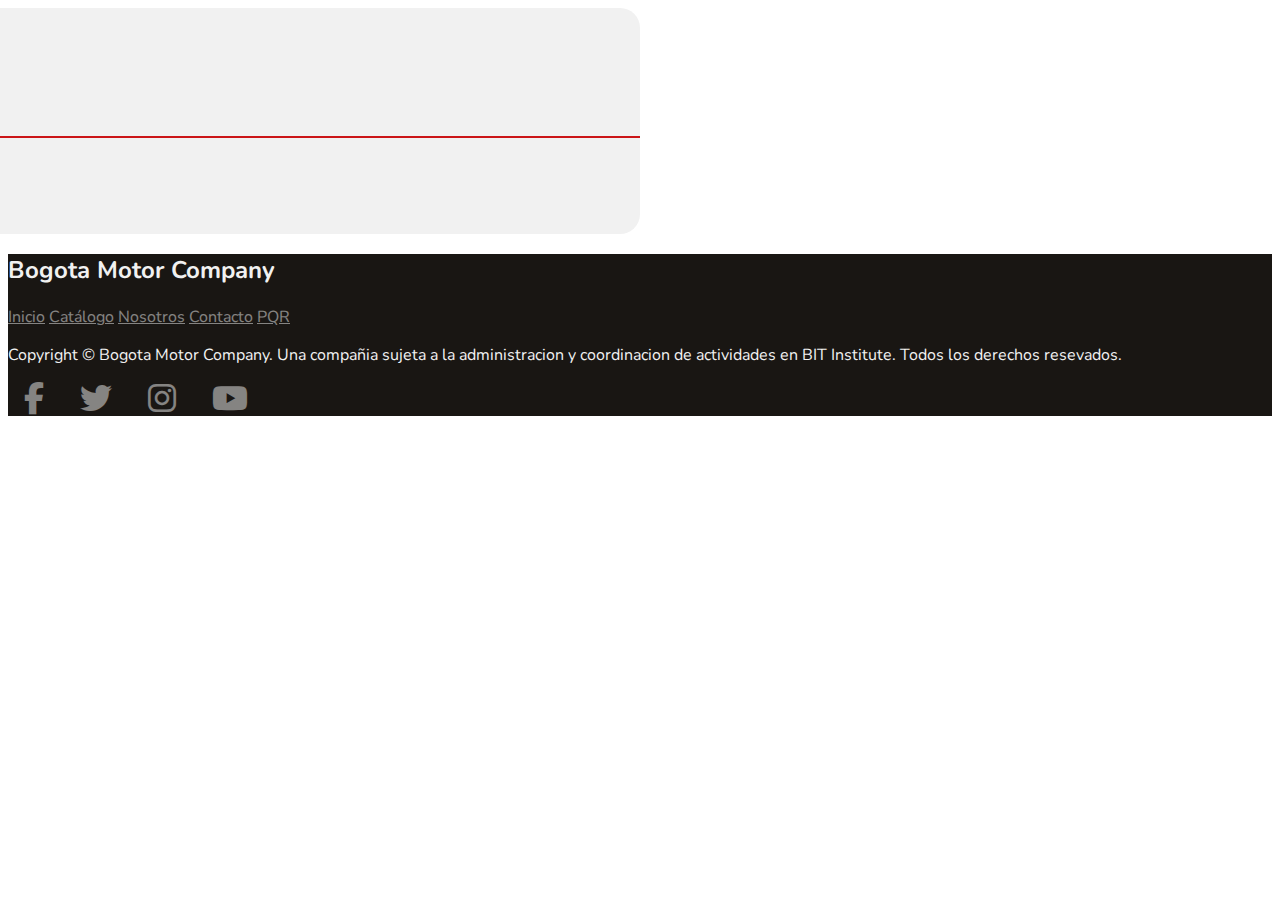
==== index.html @ abdeb1c0 "Navbar y footer creado. Se agregaron los archivos HTML de cada seccion" ====
<!DOCTYPE html>
<html lang="es">

<head>
    <meta charset="UTF-8">
    <meta http-equiv="X-UA-Compatible" content="IE=edge">
    <meta name="viewport" content="width=device-width, initial-scale=1.0">
    <link href="https://cdn.jsdelivr.net/npm/bootstrap@5.1.3/dist/css/bootstrap.min.css" rel="stylesheet"
        integrity="sha384-1BmE4kWBq78iYhFldvKuhfTAU6auU8tT94WrHftjDbrCEXSU1oBoqyl2QvZ6jIW3" crossorigin="anonymous">
    <link rel="stylesheet" href="https://cdnjs.cloudflare.com/ajax/libs/font-awesome/6.1.1/css/all.min.css">
    <link rel="stylesheet" href="./styles/styles.css">
    <title>Bogotá Motor Company</title>
</head>

<body class="position-relative">

    <div class="container mt-5 position-absolute navbar-position">
        <nav class="navbar navbar-expand-lg navbar-light navbar-custom">
            <div class="container-fluid">
                <a class=" navbar-brand" href="index.html">
                    <img class="logo" src="./img/logo.png" alt="Logotipo">
                </a>
                <button class="navbar-toggler toggler" type="button" data-bs-toggle="collapse"
                    data-bs-target="#navbarNavAltMarkup" aria-controls="navbarNavAltMarkup" aria-expanded="false"
                    aria-label="Toggle navigation">
                    <span class="navbar-toggler-icon"></span>
                </button>
                <div class="collapse navbar-collapse" id="navbarNavAltMarkup">
                    <div class="navbar-nav ms-auto">
                        <a class="nav-link text-muted ms-auto link-custom link-active" aria-current="page"
                            href="index.html">Inicio</a>
                        <a class="nav-link text-muted ms-auto link-custom" href="./html/catalogo.html">Catálogo</a>
                        <a class="nav-link text-muted ms-auto link-custom" href="./html/nosotros.html">Nosotros</a>
                        <a class="nav-link text-muted ms-auto link-custom" href="./html/contacto.html">Contacto</a>
                        <a class="nav-link text-muted ms-auto link-custom" href="./html/pqr.html">PQR</a>
                    </div>
                </div>
            </div>
        </nav>
    </div>


    <!-- Mi codigo inicia aca -->



    <!-- Mi codigo finaliza aca -->


    <footer class="footer">
        <div class="container">
            <h2 class="display-6 text-center py-5 opacity-50">Bogota Motor Company</h2>
            <div class="links d-flex justify-content-evenly py-5">
                <a class="footer-links text-decoration-none footer-links" href="./index.html">Inicio</a>
                <a class="footer-links text-decoration-none footer-links" href="./html/catalogo.html">Catálogo</a>
                <a class="footer-links text-decoration-none footer-links" href="./html/nosotros.html">Nosotros</a>
                <a class="footer-links text-decoration-none footer-links" href="./html/contacto.html">Contacto</a>
                <a class="footer-links text-decoration-none footer-links" href="./html/pqr.html">PQR</a>
            </div>
            <p class="text-center py-5 opacity-50">Copyright &copy Bogota Motor Company. Una compañia sujeta a la
                administracion y
                coordinacion de actividades en BIT Institute. Todos los derechos resevados.
            </p>
        </div>
        <div class="py-5 d-flex justify-content-center ">
            <i class="fa-brands fa-facebook-f"></i>
            <i class="fa-brands fa-twitter"></i>
            <i class="fa-brands fa-instagram"></i>
            <i class="fa-brands fa-youtube"></i>
        </div>
    </footer>


    <script src="https://cdn.jsdelivr.net/npm/bootstrap@5.1.3/dist/js/bootstrap.bundle.min.js"
        integrity="sha384-ka7Sk0Gln4gmtz2MlQnikT1wXgYsOg+OMhuP+IlRH9sENBO0LRn5q+8nbTov4+1p" crossorigin="anonymous">
    </script>
    <script src="./app/app.js"></script>
</body>

</html>
---- styles/styles.css ----
@import url('https://fonts.googleapis.com/css2?family=Nunito:wght@200;300;400;500;600;700;800;900&display=swap');

:root {
    --greyColor: #f1f1f1;
    --redColor: #cb1517;
    --blackColor: #191613;
    --whiteColor: #fff;
}

* {
    font-family: 'Nunito', sans-serif;
}

.logo {
    width: 100px;
}

.toggler {
    border: none;
}

.navbar-position {
    left: 50%;
    transform: translate(-50%);
}

.navbar-custom {
    background-color: var(--greyColor);
    border-radius: 20px;
}

.link-custom {
    color: var(--blackColor) !important;
}

.link-custom::after {
    content: "";
    width: 0%;
    height: 2px;
    display: block;
    margin: auto;
    background-color: var(--redColor);
    transition: 0.5s;
}

.link-custom:hover::after {
    width: 100%;
}

.link-active::after {
    content: "";
    width: 100%;
    height: 2px;
    display: block;
    margin: auto;
    background-color: var(--redColor);
    transition: 0.5s;
}

.body {
    background-image: url("/img/hero-image-large.jpg");
    background-repeat: no-repeat;
    background-position: center;
    background-size: cover;
}

.footer {
    background-color: var(--blackColor);
    color: var(--greyColor);
}

.footer-links {
    color: var(--greyColor);
    opacity: 0.5;
    transition: opacity 0.5s;
}

.footer-links:hover {
    color: var(--greyColor);
    opacity: 1 !important;
}

.fa-brands {
    font-size: 2rem;
    opacity: 0.5;
    margin: 0 1rem;
    transition: opacity 0.5s;
}

.fa-brands:hover {
    opacity: 1;
}

/* Aca finaliza el CSS del nabvar y del footer */
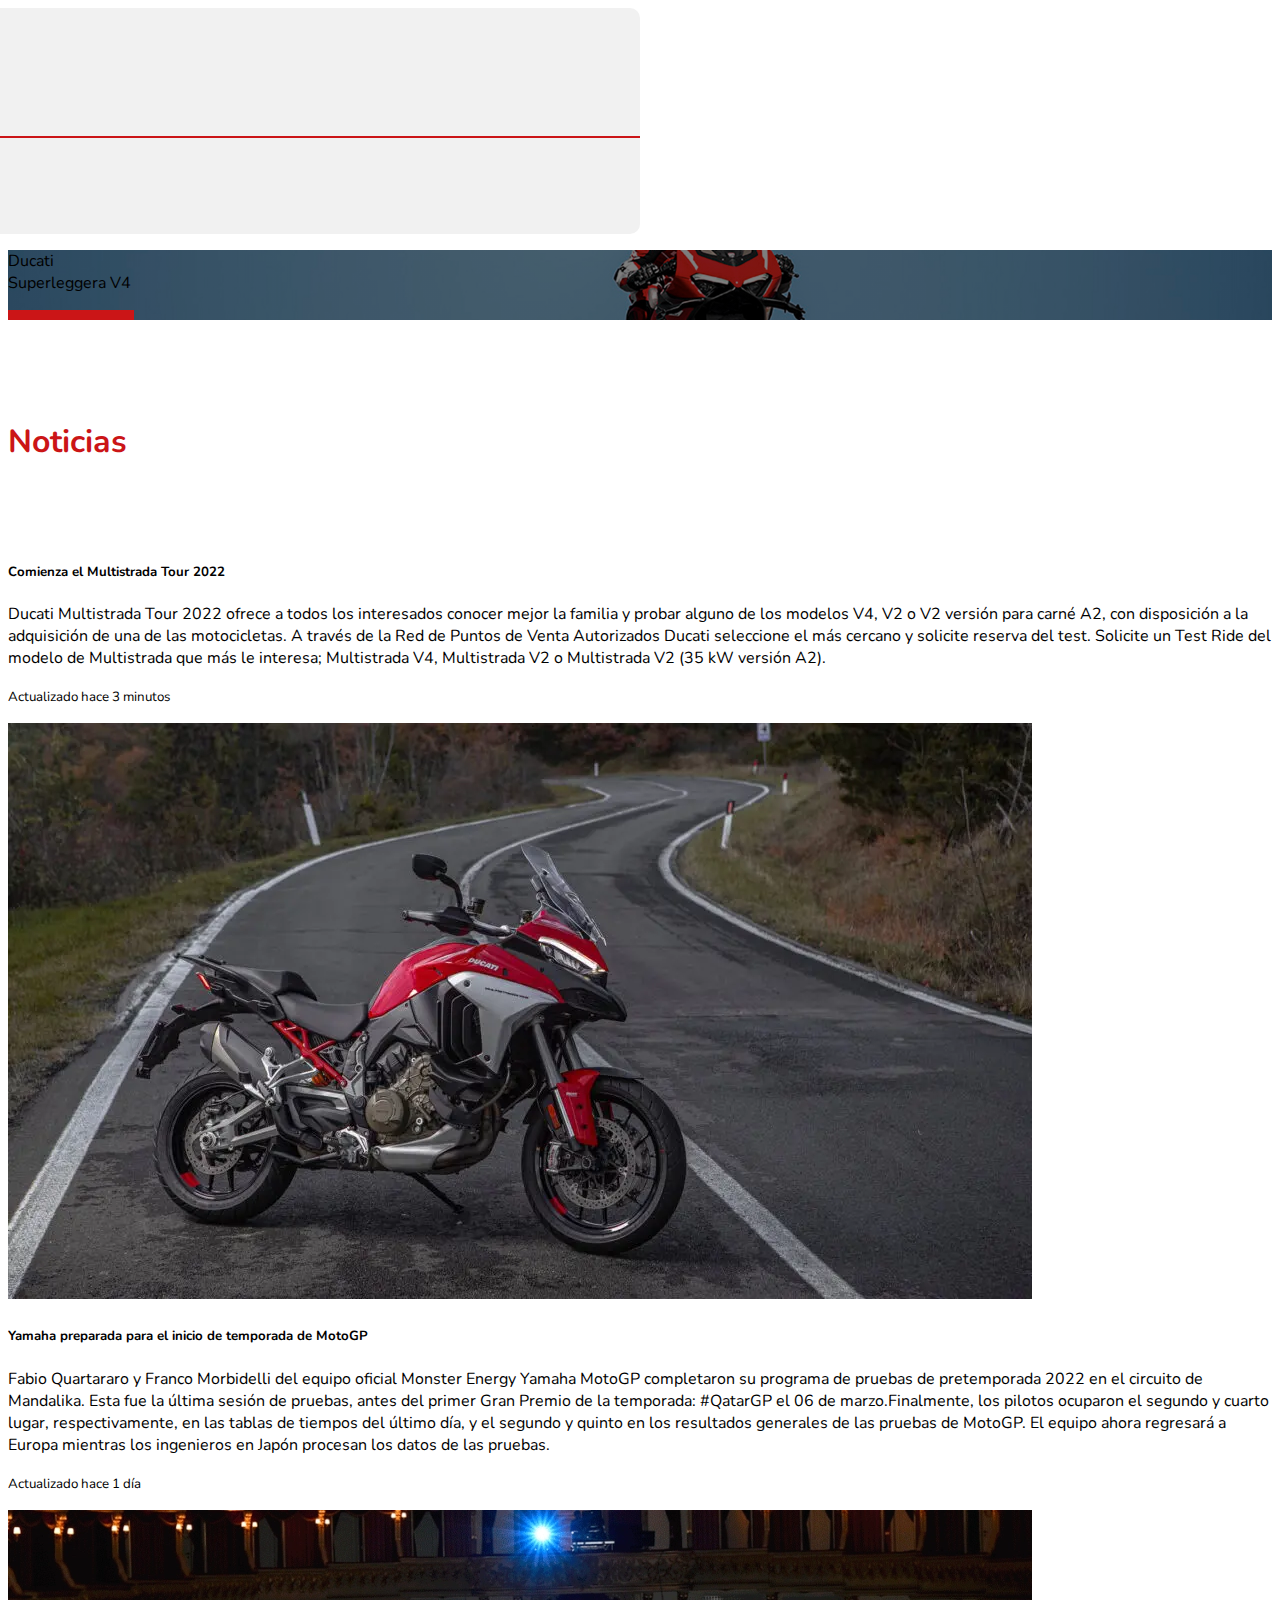
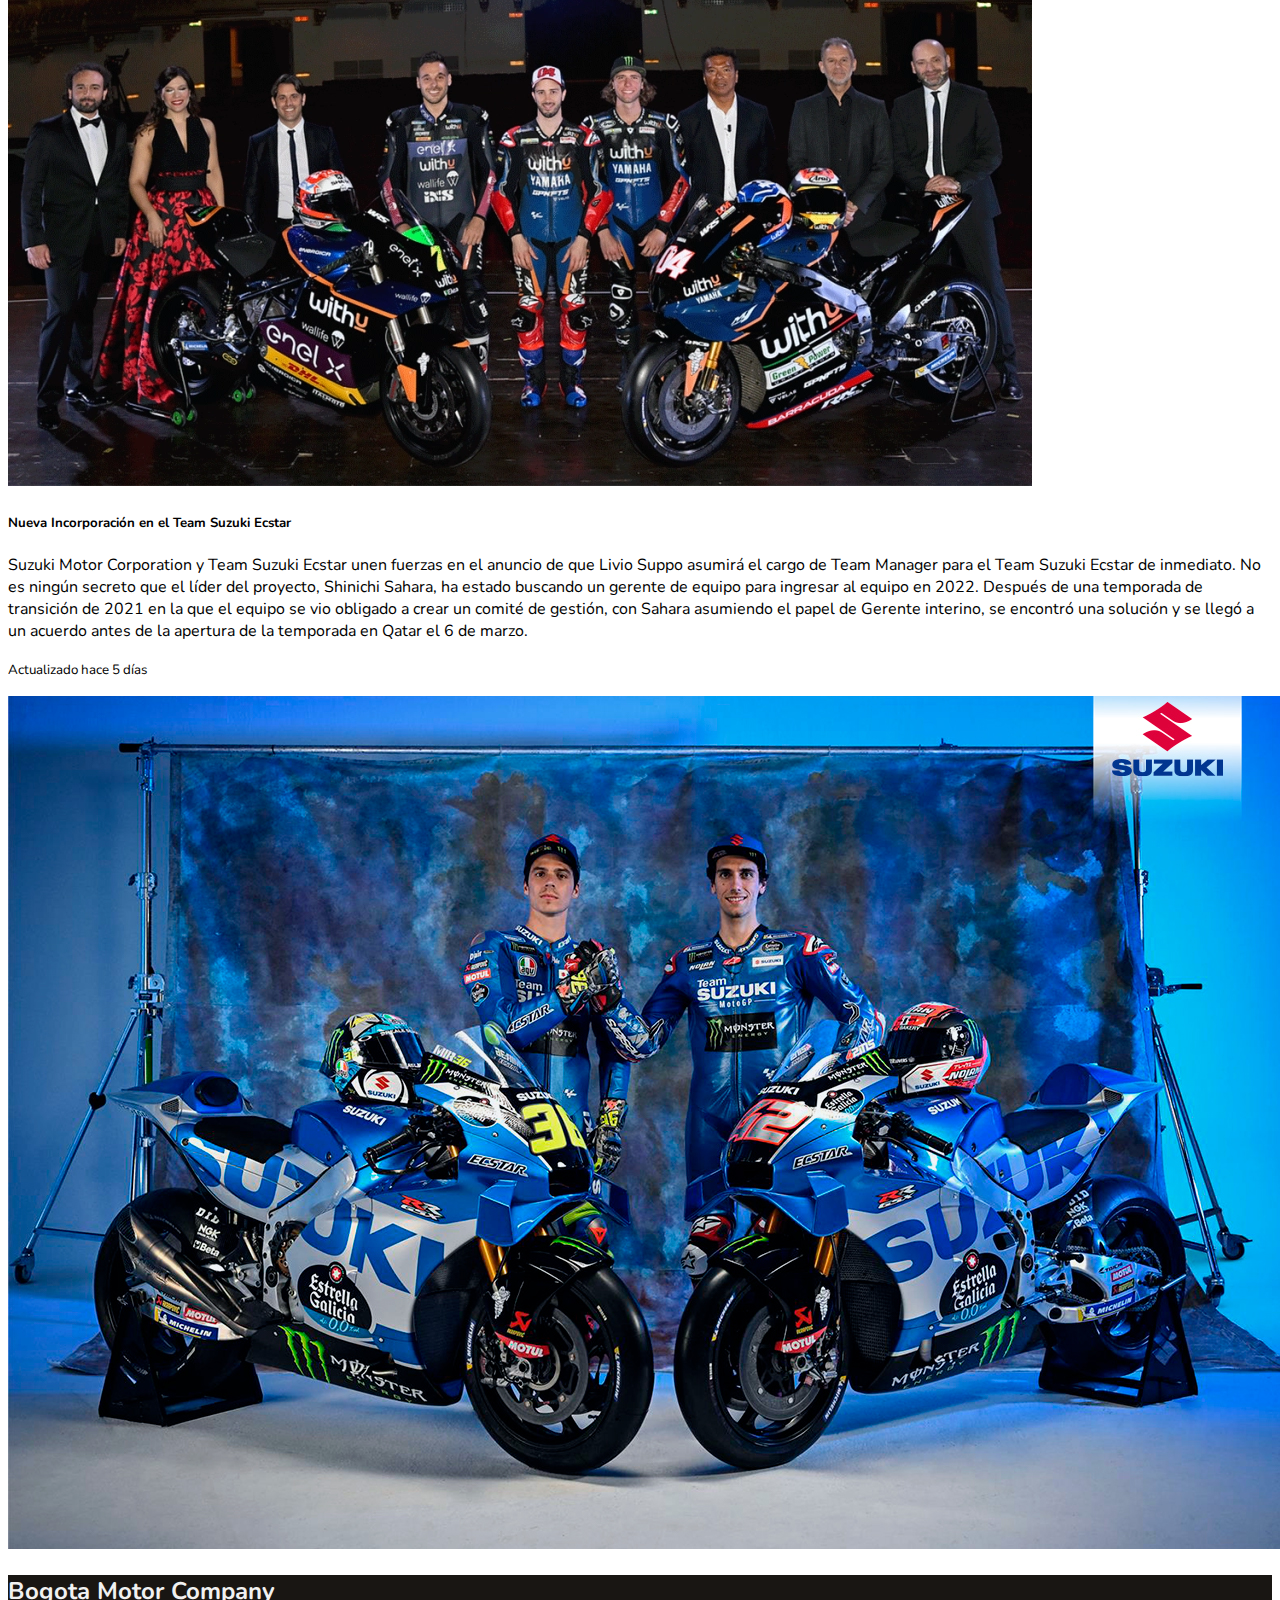
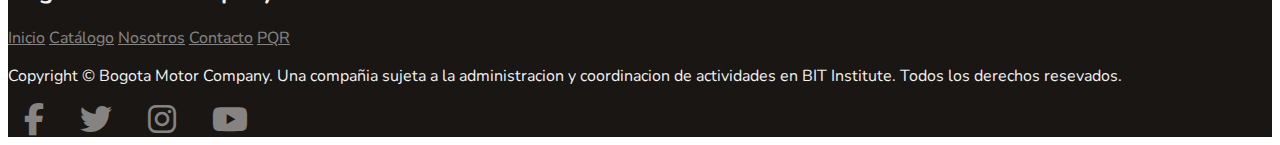
==== commit ae4319ed: "Creando la la pagina de inicio" ====
--- a/index.html
+++ b/index.html
@@ -9,12 +9,12 @@
         integrity="sha384-1BmE4kWBq78iYhFldvKuhfTAU6auU8tT94WrHftjDbrCEXSU1oBoqyl2QvZ6jIW3" crossorigin="anonymous">
     <link rel="stylesheet" href="https://cdnjs.cloudflare.com/ajax/libs/font-awesome/6.1.1/css/all.min.css">
     <link rel="stylesheet" href="./styles/styles.css">
+    <link rel="icon" href="img/logo.png">
     <title>Bogotá Motor Company</title>
 </head>
 
 <body class="position-relative">
-
-    <div class="container mt-5 position-absolute navbar-position">
+    <header class="container mt-5 position-absolute navbar-position">
         <nav class="navbar navbar-expand-lg navbar-light navbar-custom">
             <div class="container-fluid">
                 <a class=" navbar-brand" href="index.html">
@@ -37,15 +37,87 @@
                 </div>
             </div>
         </nav>
-    </div>
+    </header>
 
 
     <!-- Mi codigo inicia aca -->
 
+    <main class="main min-vh-100 d-flex justify-content-start align-items-end">
+        <div class="container">
+            <p class="mt-5 display-4 text-white fw-bold text-uppercase">Ducati <br> Superleggera V4</p>
+            <p class="display-1 text-white" id="launch"></p>
+            <div class="divider my-5"></div>
+        </div>
+    </main>
+
+
+    <section class="news container">
+
+        <h1 class="display-2 text-center title">Noticias</h1>
+
+        <div class="card mb-3">
+            <div class="row g-0">
+                <div class="col-md-8">
+                    <div class="card-body">
+                        <h5 class="card-title">Comienza el Multistrada Tour 2022</h5>
+                        <p class="card-text">Ducati Multistrada Tour 2022 ofrece a todos los interesados conocer mejor
+                            la familia y probar alguno de los modelos V4, V2 o V2 versión para carné A2, con disposición
+                            a la adquisición de una de las motocicletas. A través de la Red de Puntos de Venta
+                            Autorizados Ducati seleccione el más cercano y solicite reserva del test.
+                            Solicite un Test Ride del modelo de Multistrada que más le interesa;
+                            Multistrada V4, Multistrada V2 o Multistrada V2 (35 kW versión A2).</p>
+                        <p class="card-text"><small class="text-muted">Actualizado hace 3 minutos</small></p>
+                    </div>
+                </div>
+                <div class="col-md-4">
+                    <img src="./img/n1.webp" class="img-fluid rounded-start" alt="...">
+                </div>
+            </div>
+        </div>
+        <div class="card mb-3">
+            <div class="row g-0">
+                <div class="col-md-8">
+                    <div class="card-body">
+                        <h5 class="card-title">Yamaha preparada para el inicio de temporada de MotoGP</h5>
+                        <p class="card-text">Fabio Quartararo y Franco Morbidelli del equipo oficial Monster Energy
+                            Yamaha MotoGP completaron su programa de pruebas de pretemporada 2022 en el circuito de
+                            Mandalika. Esta fue la última sesión de pruebas, antes del primer Gran Premio de la
+                            temporada: #QatarGP el 06 de marzo.Finalmente, los pilotos ocuparon el segundo y cuarto
+                            lugar, respectivamente, en las tablas de tiempos del último día, y el segundo y quinto en
+                            los resultados generales de las pruebas de MotoGP. El equipo ahora regresará a Europa
+                            mientras los ingenieros en Japón procesan los datos de las pruebas.</p>
+                        <p class="card-text"><small class="text-muted">Actualizado hace 1 día</small></p>
+                    </div>
+                </div>
+                <div class="col-md-4">
+                    <img src="./img/n2.webp" class="img-fluid rounded-start" alt="...">
+                </div>
+            </div>
+        </div>
+        <div class="card mb-3">
+            <div class="row g-0">
+                <div class="col-md-8">
+                    <div class="card-body">
+                        <h5 class="card-title">Nueva Incorporación en el Team Suzuki Ecstar</h5>
+                        <p class="card-text">Suzuki Motor Corporation y Team Suzuki Ecstar unen fuerzas en el anuncio de
+                            que Livio Suppo asumirá el cargo de Team Manager para el Team Suzuki Ecstar de inmediato. No
+                            es ningún secreto que el líder del proyecto, Shinichi Sahara, ha estado buscando un gerente
+                            de equipo para ingresar al equipo en 2022. Después de una temporada de transición de 2021 en
+                            la que el equipo se vio obligado a crear un comité de gestión, con Sahara asumiendo el papel
+                            de Gerente interino, se encontró una solución y se llegó a un acuerdo antes de la apertura
+                            de la temporada en Qatar el 6 de marzo.</p>
+                        <p class="card-text"><small class="text-muted">Actualizado hace 5 días</small></p>
+                    </div>
+                </div>
+                <div class="col-md-4">
+                    <img src="./img/n3.jpeg" class="img-fluid rounded-start" alt="...">
+                </div>
+            </div>
+        </div>
+    </section>
 
 
     <!-- Mi codigo finaliza aca -->
-
 
     <footer class="footer">
         <div class="container">
@@ -57,10 +129,7 @@
                 <a class="footer-links text-decoration-none footer-links" href="./html/contacto.html">Contacto</a>
                 <a class="footer-links text-decoration-none footer-links" href="./html/pqr.html">PQR</a>
             </div>
-            <p class="text-center py-5 opacity-50">Copyright &copy Bogota Motor Company. Una compañia sujeta a la
-                administracion y
-                coordinacion de actividades en BIT Institute. Todos los derechos resevados.
-            </p>
+            <p class="text-center py-5 opacity-50">Copyright &copy Bogota Motor Company. Una compañia sujeta a la administracion y coordinacion de actividades en BIT Institute. Todos los derechos resevados.</p>
         </div>
         <div class="py-5 d-flex justify-content-center ">
             <i class="fa-brands fa-facebook-f"></i>
--- a/styles/styles.css
+++ b/styles/styles.css
@@ -26,7 +26,7 @@
 
 .navbar-custom {
     background-color: var(--greyColor);
-    border-radius: 20px;
+    border-radius: 10px;
 }
 
 .link-custom {
@@ -57,13 +57,6 @@
     transition: 0.5s;
 }
 
-.body {
-    background-image: url("/img/hero-image-large.jpg");
-    background-repeat: no-repeat;
-    background-position: center;
-    background-size: cover;
-}
-
 .footer {
     background-color: var(--blackColor);
     color: var(--greyColor);
@@ -91,5 +84,20 @@
     opacity: 1;
 }
 
-/* Aca finaliza el CSS del nabvar y del footer */
+.main {
+    background-image: linear-gradient(rgba(0, 0, 0, 0.5), rgba(0, 0, 0, 0.5)), url(../img/hero.jpg);
+    background-repeat: no-repeat;
+    background-position: center;
+    background-size: cover;
+}
 
+.divider {
+    width: 10%;
+    height: 10px;
+    background-color: var(--redColor);
+}
+
+.title {
+    color: var(--redColor);
+    margin: 100px 0;
+}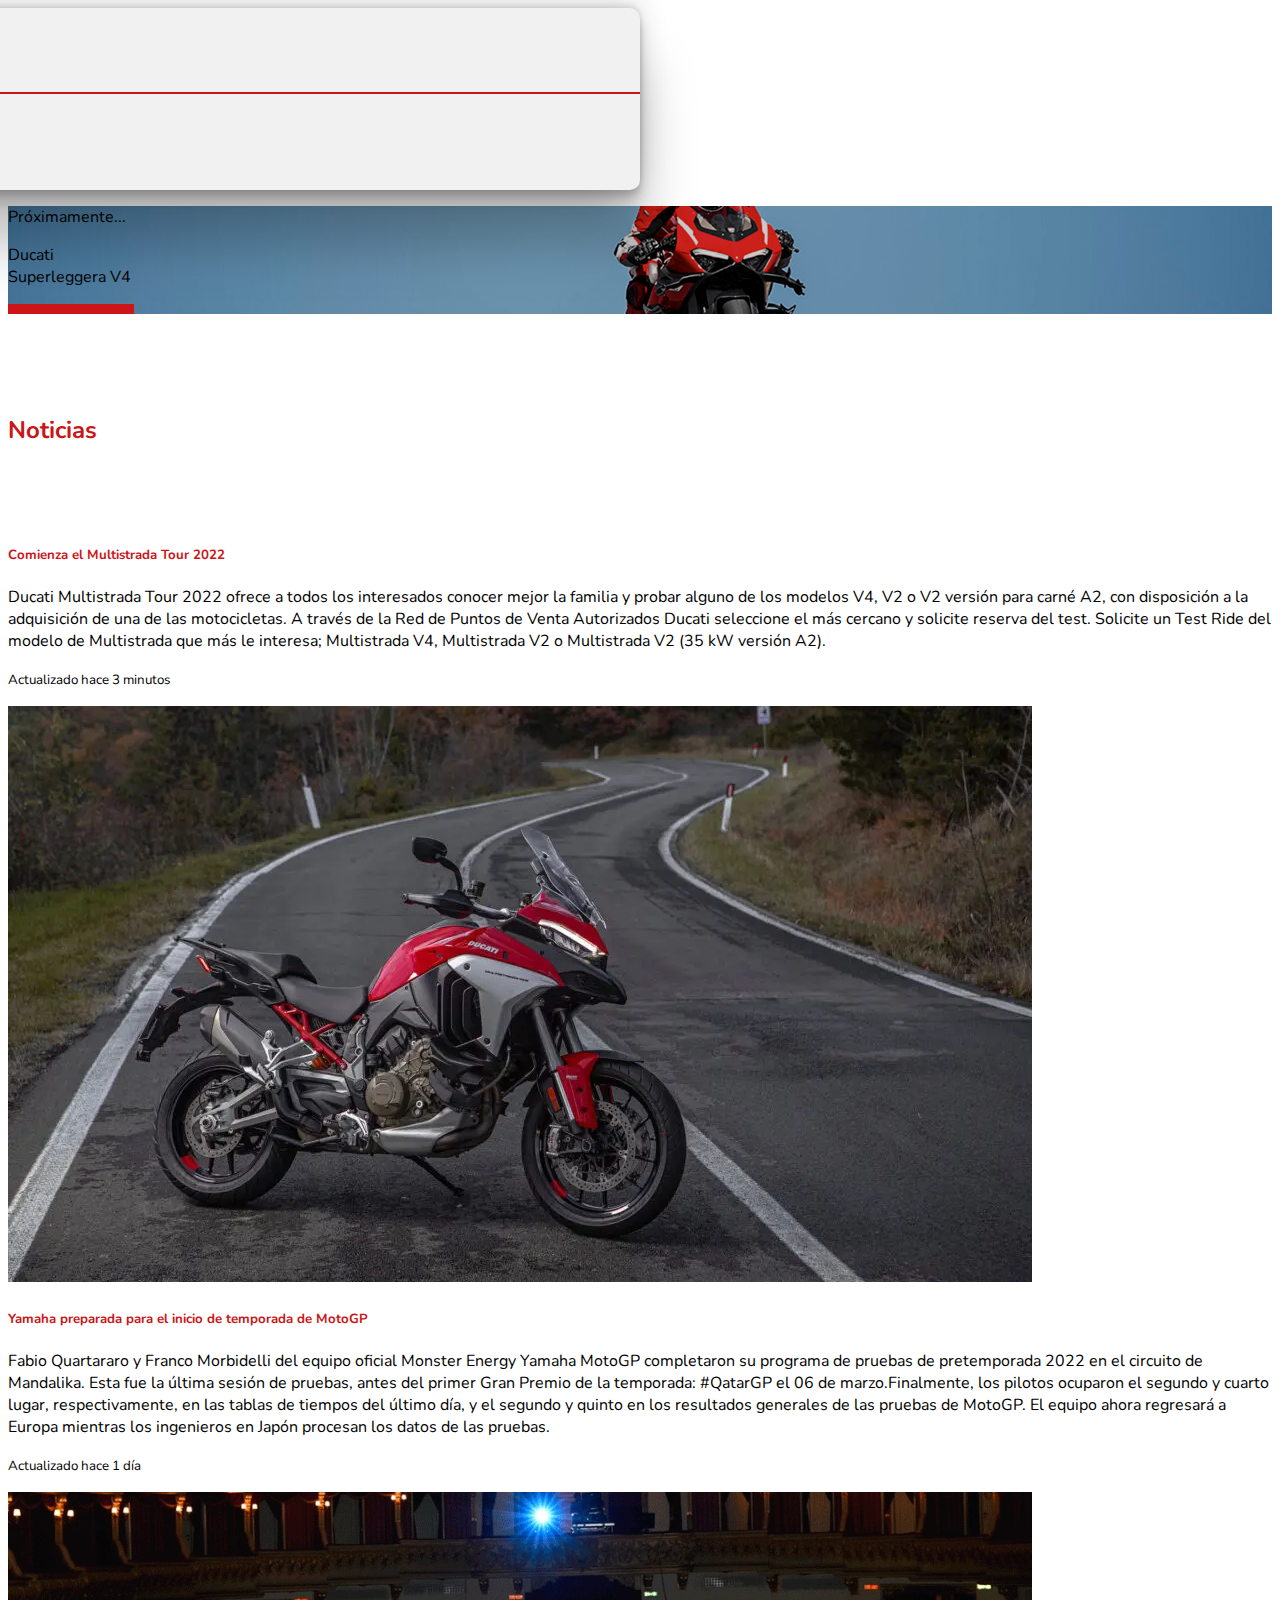
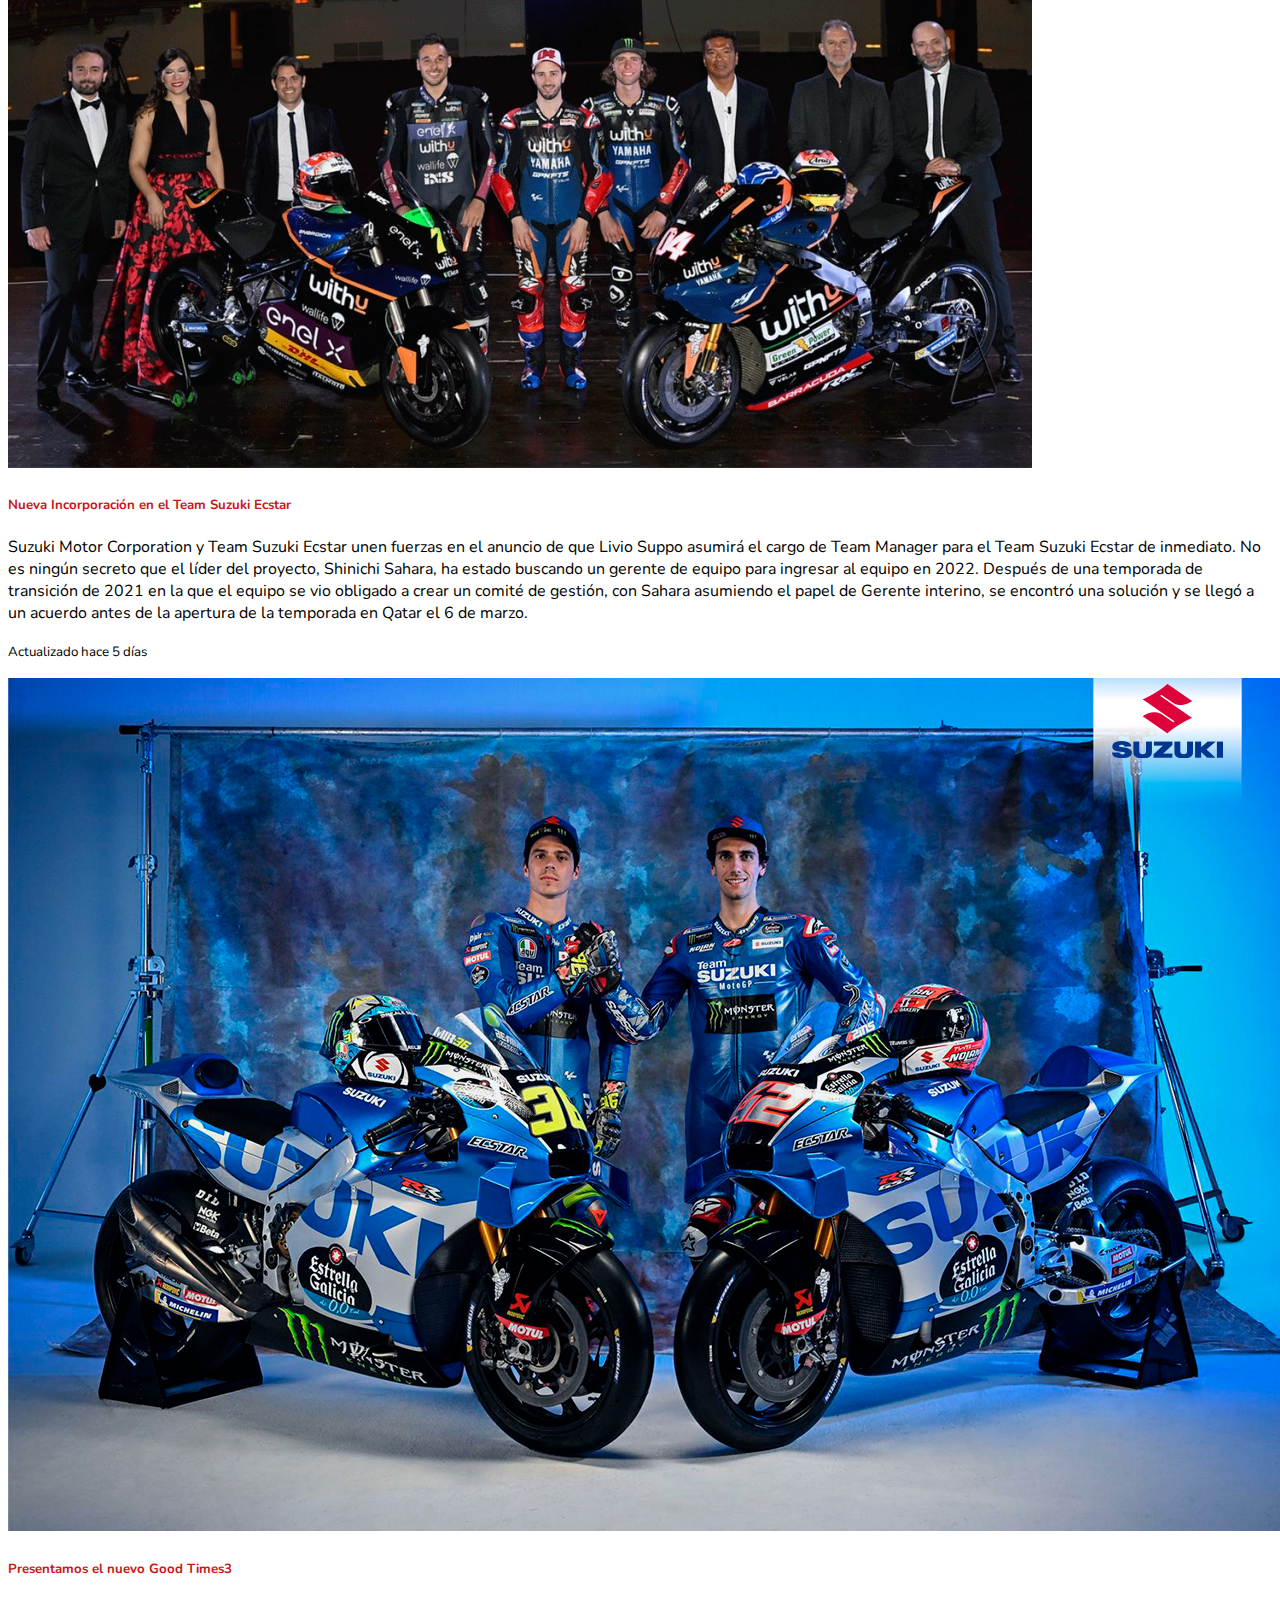
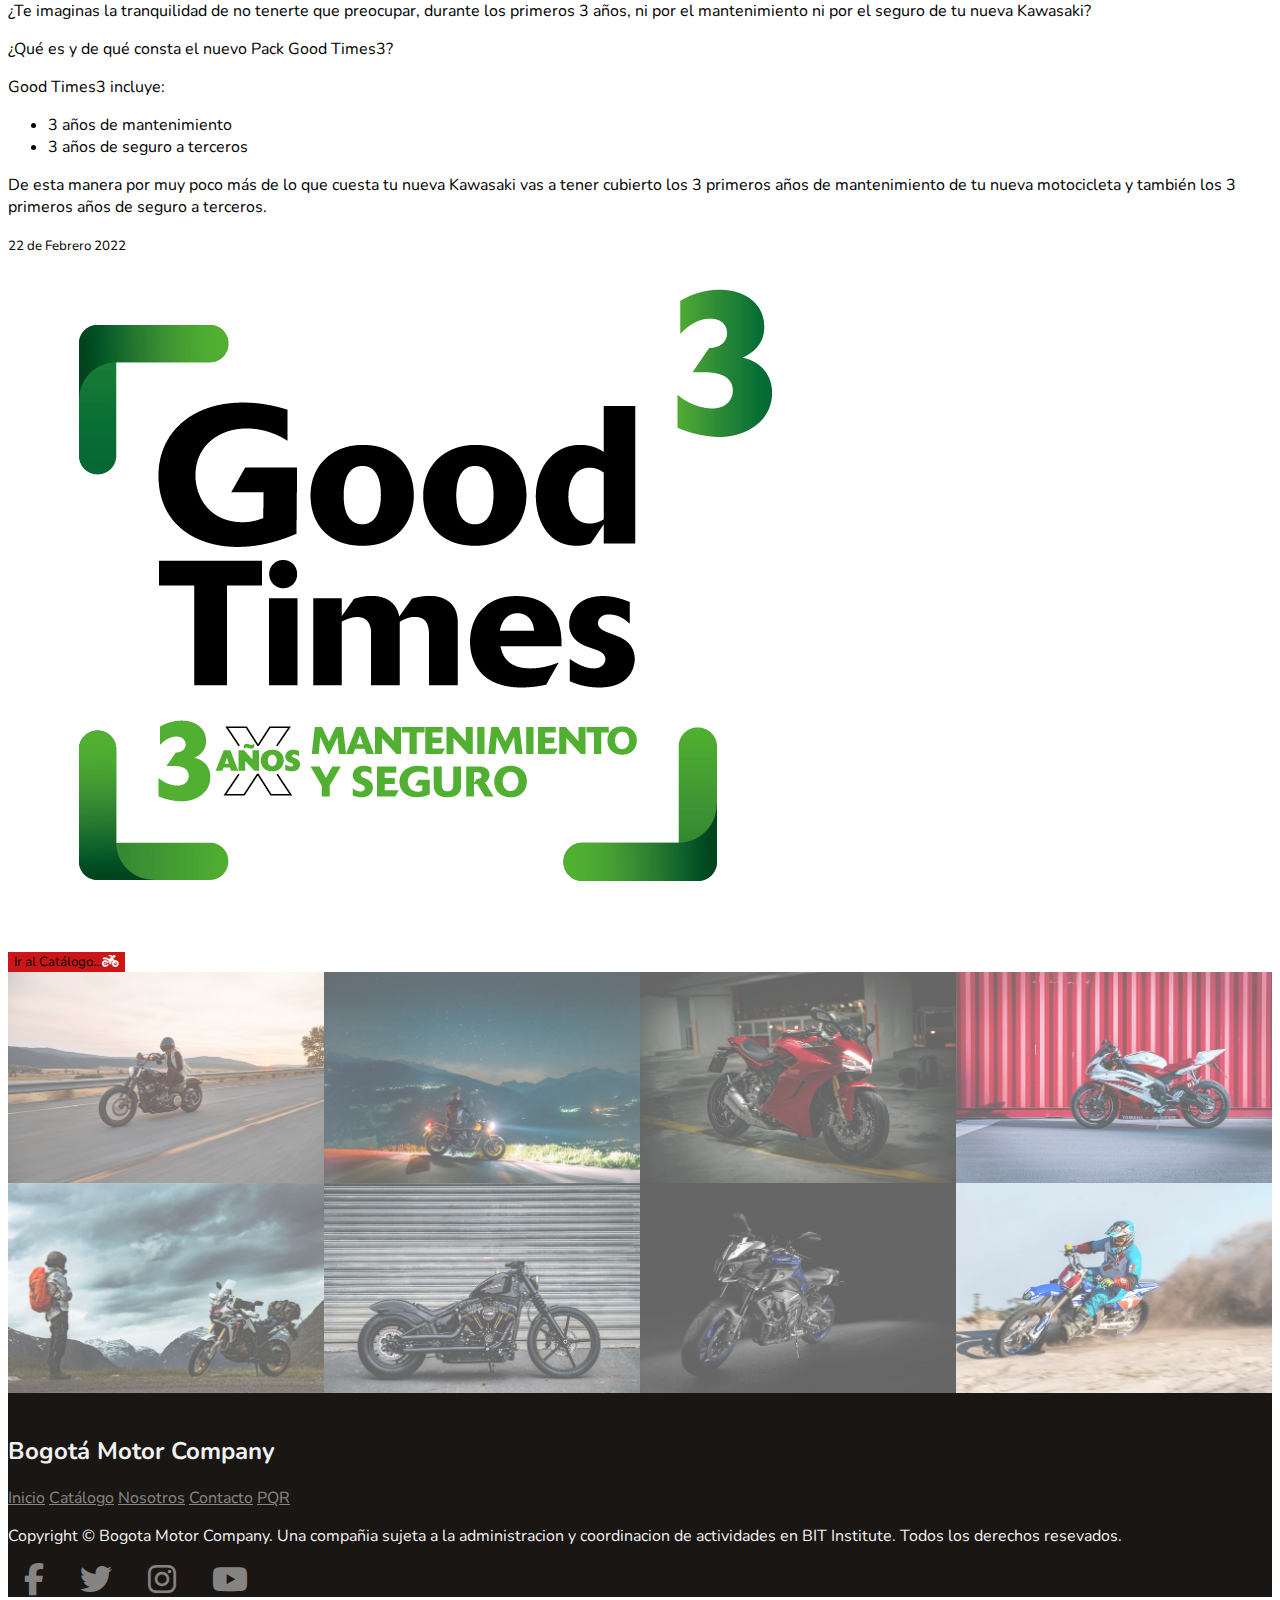
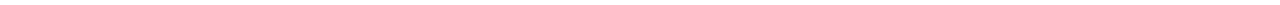
==== commit 8218410a: "Agregando la pagina inicio y la pagina contacto" ====
--- a/index.html
+++ b/index.html
@@ -9,15 +9,15 @@
         integrity="sha384-1BmE4kWBq78iYhFldvKuhfTAU6auU8tT94WrHftjDbrCEXSU1oBoqyl2QvZ6jIW3" crossorigin="anonymous">
     <link rel="stylesheet" href="https://cdnjs.cloudflare.com/ajax/libs/font-awesome/6.1.1/css/all.min.css">
     <link rel="stylesheet" href="./styles/styles.css">
-    <link rel="icon" href="img/logo.png">
+    <link rel="icon" href="./img/logo.png">
     <title>Bogotá Motor Company</title>
 </head>
 
-<body class="position-relative">
-    <header class="container mt-5 position-absolute navbar-position">
-        <nav class="navbar navbar-expand-lg navbar-light navbar-custom">
+<body>
+    <header class="container mt-4 position-fixed navbar-position">
+        <nav class="navbar navbar-expand-lg navbar-light navbar-custom py-3 ">
             <div class="container-fluid">
-                <a class=" navbar-brand" href="index.html">
+                <a class=" navbar-brand" href="./index.html">
                     <img class="logo" src="./img/logo.png" alt="Logotipo">
                 </a>
                 <button class="navbar-toggler toggler" type="button" data-bs-toggle="collapse"
@@ -28,38 +28,33 @@
                 <div class="collapse navbar-collapse" id="navbarNavAltMarkup">
                     <div class="navbar-nav ms-auto">
                         <a class="nav-link text-muted ms-auto link-custom link-active" aria-current="page"
-                            href="index.html">Inicio</a>
-                        <a class="nav-link text-muted ms-auto link-custom" href="./html/catalogo.html">Catálogo</a>
-                        <a class="nav-link text-muted ms-auto link-custom" href="./html/nosotros.html">Nosotros</a>
-                        <a class="nav-link text-muted ms-auto link-custom" href="./html/contacto.html">Contacto</a>
-                        <a class="nav-link text-muted ms-auto link-custom" href="./html/pqr.html">PQR</a>
+                            href="./index.html">Inicio</a>
+                        <a class="nav-link text-muted ms-auto link-custom" href="./catalogo.html">Catálogo</a>
+                        <a class="nav-link text-muted ms-auto link-custom" href="./nosotros.html">Nosotros</a>
+                        <a class="nav-link text-muted ms-auto link-custom" href="./contacto.html">Contacto</a>
+                        <a class="nav-link text-muted ms-auto link-custom" href="./pqr.html">PQR</a>
                     </div>
                 </div>
             </div>
         </nav>
     </header>
 
-
-    <!-- Mi codigo inicia aca -->
-
     <main class="main min-vh-100 d-flex justify-content-start align-items-end">
         <div class="container">
+            <p class="display-5 text-white">Próximamente...</p>
             <p class="mt-5 display-4 text-white fw-bold text-uppercase">Ducati <br> Superleggera V4</p>
+            <div class="divider"></div>
             <p class="display-1 text-white" id="launch"></p>
-            <div class="divider my-5"></div>
         </div>
     </main>
 
-
     <section class="news container">
-
-        <h1 class="display-2 text-center title">Noticias</h1>
-
+        <h2 class="display-2 text-center title">Noticias</h2>
         <div class="card mb-3">
             <div class="row g-0">
                 <div class="col-md-8">
                     <div class="card-body">
-                        <h5 class="card-title">Comienza el Multistrada Tour 2022</h5>
+                        <h5 class="card-title fw-light">Comienza el Multistrada Tour 2022</h5>
                         <p class="card-text">Ducati Multistrada Tour 2022 ofrece a todos los interesados conocer mejor
                             la familia y probar alguno de los modelos V4, V2 o V2 versión para carné A2, con disposición
                             a la adquisición de una de las motocicletas. A través de la Red de Puntos de Venta
@@ -78,7 +73,7 @@
             <div class="row g-0">
                 <div class="col-md-8">
                     <div class="card-body">
-                        <h5 class="card-title">Yamaha preparada para el inicio de temporada de MotoGP</h5>
+                        <h5 class="card-title fw-light">Yamaha preparada para el inicio de temporada de MotoGP</h5>
                         <p class="card-text">Fabio Quartararo y Franco Morbidelli del equipo oficial Monster Energy
                             Yamaha MotoGP completaron su programa de pruebas de pretemporada 2022 en el circuito de
                             Mandalika. Esta fue la última sesión de pruebas, antes del primer Gran Premio de la
@@ -98,7 +93,7 @@
             <div class="row g-0">
                 <div class="col-md-8">
                     <div class="card-body">
-                        <h5 class="card-title">Nueva Incorporación en el Team Suzuki Ecstar</h5>
+                        <h5 class="card-title fw-light">Nueva Incorporación en el Team Suzuki Ecstar</h5>
                         <p class="card-text">Suzuki Motor Corporation y Team Suzuki Ecstar unen fuerzas en el anuncio de
                             que Livio Suppo asumirá el cargo de Team Manager para el Team Suzuki Ecstar de inmediato. No
                             es ningún secreto que el líder del proyecto, Shinichi Sahara, ha estado buscando un gerente
@@ -114,14 +109,53 @@
                 </div>
             </div>
         </div>
+        <div class="card mb-3">
+            <div class="row g-0">
+                <div class="col-md-8">
+                    <div class="card-body">
+                        <h5 class="card-title fw-light">Presentamos el nuevo Good Times3</h5>
+                        <p class="card-text">¿Te imaginas la tranquilidad de no tenerte que preocupar, durante los
+                            primeros 3 años, ni por el mantenimiento ni por el seguro de tu nueva Kawasaki?
+                        </p>
+                        <P>¿Qué es y de qué consta el nuevo Pack Good Times3?</P>
+                        <P>Good Times3 incluye:</P>
+                        <ul>
+                            <li>3 años de mantenimiento</li>
+                            <li>3 años de seguro a terceros</li>
+                        </ul>
+                        <p>De esta manera por muy poco más de lo que cuesta tu nueva Kawasaki vas a tener cubierto los 3
+                            primeros años de mantenimiento de tu nueva motocicleta y también los 3 primeros años de
+                            seguro a terceros.
+                        </p>
+                        <p class="card-text"><small class="text-muted">22 de Febrero 2022</small></p>
+                    </div>
+                </div>
+                <div class="col-md-4">
+                    <img src="./img/n4.png" class="img-fluid rounded-start" alt="...">
+                </div>
+            </div>
+        </div>
     </section>
 
-
-    <!-- Mi codigo finaliza aca -->
+    <section class="galery container-fluid px-0">
+        <button type="button" class="btn btn-primary btn-lg my-5 mx-auto d-block px-4 py-2 button-custom">Ir al
+            Catálogo...<i class="fa-solid fa-motorcycle"></i></button>
+        <section class="gallery mt-5" id="gallery">
+            <div class="foto"><img src="./img/g1.jpg" alt="Imagen galeria"></div>
+            <div class="foto"><img src="./img/g2.jpg" alt="Imagen galeria"></div>
+            <div class="foto"><img src="./img/g3.jpg" alt="Imagen galeria"></div>
+            <div class="foto"><img src="./img/g4.jpg" alt="Imagen galeria"></div>
+            <div class="foto"><img src="./img/g5.jpg" alt="Imagen galeria"></div>
+            <div class="foto"><img src="./img/g6.jpg" alt="Imagen galeria"></div>
+            <div class="foto"><img src="./img/g7.jpg" alt="Imagen galeria"></div>
+            <div class="foto"><img src="./img/g8.jpg" alt="Imagen galeria"></div>
+        </section>
+    </section>
 
     <footer class="footer">
         <div class="container">
-            <h2 class="display-6 text-center py-5 opacity-50">Bogota Motor Company</h2>
+            <img src="./img/logo-grey.jpeg" alt="">
+            <h2 class="display-6 text-center py-5 opacity-50 text-uppercase">Bogotá Motor Company</h2>
             <div class="links d-flex justify-content-evenly py-5">
                 <a class="footer-links text-decoration-none footer-links" href="./index.html">Inicio</a>
                 <a class="footer-links text-decoration-none footer-links" href="./html/catalogo.html">Catálogo</a>
@@ -129,7 +163,8 @@
                 <a class="footer-links text-decoration-none footer-links" href="./html/contacto.html">Contacto</a>
                 <a class="footer-links text-decoration-none footer-links" href="./html/pqr.html">PQR</a>
             </div>
-            <p class="text-center py-5 opacity-50">Copyright &copy Bogota Motor Company. Una compañia sujeta a la administracion y coordinacion de actividades en BIT Institute. Todos los derechos resevados.</p>
+            <p class="text-center py-5 opacity-50">Copyright &copy Bogota Motor Company. Una compañia sujeta a la
+                administracion y coordinacion de actividades en BIT Institute. Todos los derechos resevados.</p>
         </div>
         <div class="py-5 d-flex justify-content-center ">
             <i class="fa-brands fa-facebook-f"></i>
@@ -139,7 +174,6 @@
         </div>
     </footer>
 
-
     <script src="https://cdn.jsdelivr.net/npm/bootstrap@5.1.3/dist/js/bootstrap.bundle.min.js"
         integrity="sha384-ka7Sk0Gln4gmtz2MlQnikT1wXgYsOg+OMhuP+IlRH9sENBO0LRn5q+8nbTov4+1p" crossorigin="anonymous">
     </script>
--- a/styles/styles.css
+++ b/styles/styles.css
@@ -1,3 +1,7 @@
+/* -------------------------------------------------------------------------- */
+/* ESTILOS DE HEADER Y FOOTER */
+/* -------------------------------------------------------------------------- */
+
 @import url('https://fonts.googleapis.com/css2?family=Nunito:wght@200;300;400;500;600;700;800;900&display=swap');
 
 :root {
@@ -12,7 +16,7 @@
 }
 
 .logo {
-    width: 100px;
+    width: 250px;
 }
 
 .toggler {
@@ -22,11 +26,13 @@
 .navbar-position {
     left: 50%;
     transform: translate(-50%);
+    z-index: 10;
 }
 
 .navbar-custom {
     background-color: var(--greyColor);
     border-radius: 10px;
+    box-shadow: rgba(0, 0, 0, 0.25) 0px 54px 55px, rgba(0, 0, 0, 0.12) 0px -12px 30px, rgba(0, 0, 0, 0.12) 0px 4px 6px, rgba(0, 0, 0, 0.17) 0px 12px 13px, rgba(0, 0, 0, 0.09) 0px -3px 5px;
 }
 
 .link-custom {
@@ -84,8 +90,12 @@
     opacity: 1;
 }
 
+/* -------------------------------------------------------------------------- */
+/* ESTILOS DE INICIO */
+/* -------------------------------------------------------------------------- */
+
 .main {
-    background-image: linear-gradient(rgba(0, 0, 0, 0.5), rgba(0, 0, 0, 0.5)), url(../img/hero.jpg);
+    background-image: linear-gradient(rgba(0, 0, 0, 0.2), rgba(0, 0, 0, 0.2)), url(../img/hero.jpg);
     background-repeat: no-repeat;
     background-position: center;
     background-size: cover;
@@ -100,4 +110,84 @@
 .title {
     color: var(--redColor);
     margin: 100px 0;
-}+}
+
+.card-title {
+    color: var(--redColor);
+}
+
+.fa-solid.fa-motorcycle {
+    color: var(--whiteColor);
+}
+
+.gallery {
+    overflow: hidden;
+}
+
+.gallery .foto {
+    width: 50%;
+    float: left;
+}
+
+.gallery .foto img {
+    width: 100%;
+    vertical-align: top;
+    opacity: .6;
+    transition: all .5s ease;
+}
+
+.gallery .foto img:hover {
+    opacity: 1;
+    transition: all .5s ease;
+}
+
+/* -------------------------------------------------------------------------- */
+/* ESTILOS DE CONTACTO */
+/* -------------------------------------------------------------------------- */
+
+.contact {
+    height: 60vh;
+    background-image: linear-gradient(rgba(0, 0, 0, 0.5), rgba(0, 0, 0, 0.5)), url(../img/contactoimg.jpg);
+    background-repeat: no-repeat;
+    background-position: center;
+    background-size: cover;
+    margin-top: -2rem;
+}
+
+.map {
+    width: 100%;
+    height: 400px;
+}
+
+.fa-solid {
+    color: var(--redColor);
+}
+
+.color-black {
+    color: var(--blackColor) !important;
+}
+
+.contact-title {
+    color: var(--redColor);
+}
+
+.textarea {
+    resize: none;
+}
+
+.button-custom {
+    background-color: var(--redColor) !important;
+    border: none;
+}
+
+/* -------------------------------------------------------------------------- */
+/* KEYFRAMES */
+/* -------------------------------------------------------------------------- */
+
+@media screen and (min-width: 768px) {
+    .gallery .foto {
+        width: 25%;
+    }
+    
+}
+
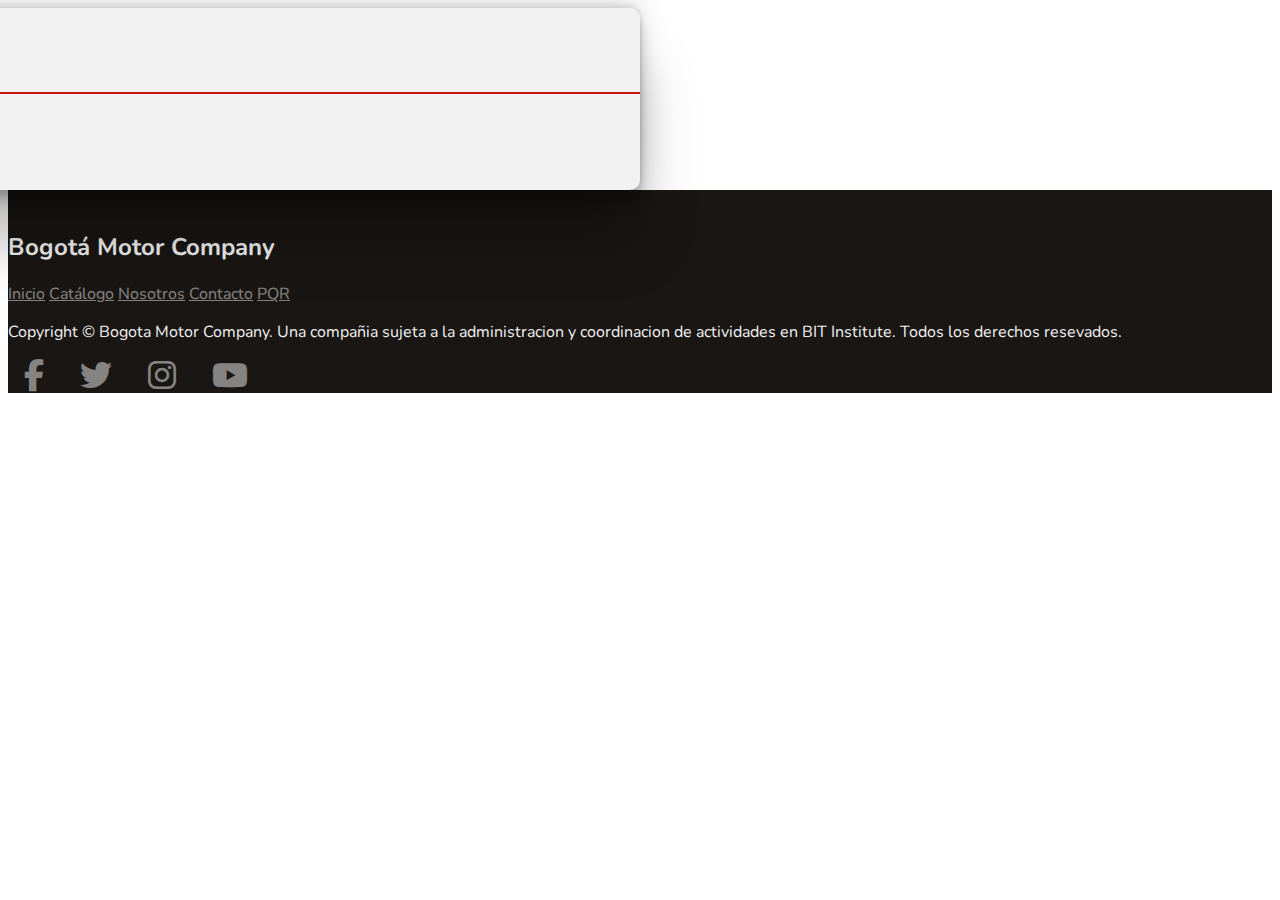
==== commit 9dec8c5e: "Modificando el navbar y el footer para todas las páginas" ====
--- a/index.html
+++ b/index.html
@@ -39,118 +39,13 @@
         </nav>
     </header>
 
-    <main class="main min-vh-100 d-flex justify-content-start align-items-end">
-        <div class="container">
-            <p class="display-5 text-white">Próximamente...</p>
-            <p class="mt-5 display-4 text-white fw-bold text-uppercase">Ducati <br> Superleggera V4</p>
-            <div class="divider"></div>
-            <p class="display-1 text-white" id="launch"></p>
-        </div>
-    </main>
 
-    <section class="news container">
-        <h2 class="display-2 text-center title">Noticias</h2>
-        <div class="card mb-3">
-            <div class="row g-0">
-                <div class="col-md-8">
-                    <div class="card-body">
-                        <h5 class="card-title fw-light">Comienza el Multistrada Tour 2022</h5>
-                        <p class="card-text">Ducati Multistrada Tour 2022 ofrece a todos los interesados conocer mejor
-                            la familia y probar alguno de los modelos V4, V2 o V2 versión para carné A2, con disposición
-                            a la adquisición de una de las motocicletas. A través de la Red de Puntos de Venta
-                            Autorizados Ducati seleccione el más cercano y solicite reserva del test.
-                            Solicite un Test Ride del modelo de Multistrada que más le interesa;
-                            Multistrada V4, Multistrada V2 o Multistrada V2 (35 kW versión A2).</p>
-                        <p class="card-text"><small class="text-muted">Actualizado hace 3 minutos</small></p>
-                    </div>
-                </div>
-                <div class="col-md-4">
-                    <img src="./img/n1.webp" class="img-fluid rounded-start" alt="...">
-                </div>
-            </div>
-        </div>
-        <div class="card mb-3">
-            <div class="row g-0">
-                <div class="col-md-8">
-                    <div class="card-body">
-                        <h5 class="card-title fw-light">Yamaha preparada para el inicio de temporada de MotoGP</h5>
-                        <p class="card-text">Fabio Quartararo y Franco Morbidelli del equipo oficial Monster Energy
-                            Yamaha MotoGP completaron su programa de pruebas de pretemporada 2022 en el circuito de
-                            Mandalika. Esta fue la última sesión de pruebas, antes del primer Gran Premio de la
-                            temporada: #QatarGP el 06 de marzo.Finalmente, los pilotos ocuparon el segundo y cuarto
-                            lugar, respectivamente, en las tablas de tiempos del último día, y el segundo y quinto en
-                            los resultados generales de las pruebas de MotoGP. El equipo ahora regresará a Europa
-                            mientras los ingenieros en Japón procesan los datos de las pruebas.</p>
-                        <p class="card-text"><small class="text-muted">Actualizado hace 1 día</small></p>
-                    </div>
-                </div>
-                <div class="col-md-4">
-                    <img src="./img/n2.webp" class="img-fluid rounded-start" alt="...">
-                </div>
-            </div>
-        </div>
-        <div class="card mb-3">
-            <div class="row g-0">
-                <div class="col-md-8">
-                    <div class="card-body">
-                        <h5 class="card-title fw-light">Nueva Incorporación en el Team Suzuki Ecstar</h5>
-                        <p class="card-text">Suzuki Motor Corporation y Team Suzuki Ecstar unen fuerzas en el anuncio de
-                            que Livio Suppo asumirá el cargo de Team Manager para el Team Suzuki Ecstar de inmediato. No
-                            es ningún secreto que el líder del proyecto, Shinichi Sahara, ha estado buscando un gerente
-                            de equipo para ingresar al equipo en 2022. Después de una temporada de transición de 2021 en
-                            la que el equipo se vio obligado a crear un comité de gestión, con Sahara asumiendo el papel
-                            de Gerente interino, se encontró una solución y se llegó a un acuerdo antes de la apertura
-                            de la temporada en Qatar el 6 de marzo.</p>
-                        <p class="card-text"><small class="text-muted">Actualizado hace 5 días</small></p>
-                    </div>
-                </div>
-                <div class="col-md-4">
-                    <img src="./img/n3.jpeg" class="img-fluid rounded-start" alt="...">
-                </div>
-            </div>
-        </div>
-        <div class="card mb-3">
-            <div class="row g-0">
-                <div class="col-md-8">
-                    <div class="card-body">
-                        <h5 class="card-title fw-light">Presentamos el nuevo Good Times3</h5>
-                        <p class="card-text">¿Te imaginas la tranquilidad de no tenerte que preocupar, durante los
-                            primeros 3 años, ni por el mantenimiento ni por el seguro de tu nueva Kawasaki?
-                        </p>
-                        <P>¿Qué es y de qué consta el nuevo Pack Good Times3?</P>
-                        <P>Good Times3 incluye:</P>
-                        <ul>
-                            <li>3 años de mantenimiento</li>
-                            <li>3 años de seguro a terceros</li>
-                        </ul>
-                        <p>De esta manera por muy poco más de lo que cuesta tu nueva Kawasaki vas a tener cubierto los 3
-                            primeros años de mantenimiento de tu nueva motocicleta y también los 3 primeros años de
-                            seguro a terceros.
-                        </p>
-                        <p class="card-text"><small class="text-muted">22 de Febrero 2022</small></p>
-                    </div>
-                </div>
-                <div class="col-md-4">
-                    <img src="./img/n4.png" class="img-fluid rounded-start" alt="...">
-                </div>
-            </div>
-        </div>
-    </section>
+	<!-- Insertar codigo propio despues de esta linea-->
+	
+	
+	<!-- Insertar codigo propio antes de esta linea-->
 
-    <section class="galery container-fluid px-0">
-        <button type="button" class="btn btn-primary btn-lg my-5 mx-auto d-block px-4 py-2 button-custom">Ir al
-            Catálogo...<i class="fa-solid fa-motorcycle"></i></button>
-        <section class="gallery mt-5" id="gallery">
-            <div class="foto"><img src="./img/g1.jpg" alt="Imagen galeria"></div>
-            <div class="foto"><img src="./img/g2.jpg" alt="Imagen galeria"></div>
-            <div class="foto"><img src="./img/g3.jpg" alt="Imagen galeria"></div>
-            <div class="foto"><img src="./img/g4.jpg" alt="Imagen galeria"></div>
-            <div class="foto"><img src="./img/g5.jpg" alt="Imagen galeria"></div>
-            <div class="foto"><img src="./img/g6.jpg" alt="Imagen galeria"></div>
-            <div class="foto"><img src="./img/g7.jpg" alt="Imagen galeria"></div>
-            <div class="foto"><img src="./img/g8.jpg" alt="Imagen galeria"></div>
-        </section>
-    </section>
+
 
     <footer class="footer">
         <div class="container">
--- a/styles/styles.css
+++ b/styles/styles.css
@@ -88,106 +88,4 @@
 
 .fa-brands:hover {
     opacity: 1;
-}
-
-/* -------------------------------------------------------------------------- */
-/* ESTILOS DE INICIO */
-/* -------------------------------------------------------------------------- */
-
-.main {
-    background-image: linear-gradient(rgba(0, 0, 0, 0.2), rgba(0, 0, 0, 0.2)), url(../img/hero.jpg);
-    background-repeat: no-repeat;
-    background-position: center;
-    background-size: cover;
-}
-
-.divider {
-    width: 10%;
-    height: 10px;
-    background-color: var(--redColor);
-}
-
-.title {
-    color: var(--redColor);
-    margin: 100px 0;
-}
-
-.card-title {
-    color: var(--redColor);
-}
-
-.fa-solid.fa-motorcycle {
-    color: var(--whiteColor);
-}
-
-.gallery {
-    overflow: hidden;
-}
-
-.gallery .foto {
-    width: 50%;
-    float: left;
-}
-
-.gallery .foto img {
-    width: 100%;
-    vertical-align: top;
-    opacity: .6;
-    transition: all .5s ease;
-}
-
-.gallery .foto img:hover {
-    opacity: 1;
-    transition: all .5s ease;
-}
-
-/* -------------------------------------------------------------------------- */
-/* ESTILOS DE CONTACTO */
-/* -------------------------------------------------------------------------- */
-
-.contact {
-    height: 60vh;
-    background-image: linear-gradient(rgba(0, 0, 0, 0.5), rgba(0, 0, 0, 0.5)), url(../img/contactoimg.jpg);
-    background-repeat: no-repeat;
-    background-position: center;
-    background-size: cover;
-    margin-top: -2rem;
-}
-
-.map {
-    width: 100%;
-    height: 400px;
-}
-
-.fa-solid {
-    color: var(--redColor);
-}
-
-.color-black {
-    color: var(--blackColor) !important;
-}
-
-.contact-title {
-    color: var(--redColor);
-}
-
-.textarea {
-    resize: none;
-}
-
-.button-custom {
-    background-color: var(--redColor) !important;
-    border: none;
-}
-
-/* -------------------------------------------------------------------------- */
-/* KEYFRAMES */
-/* -------------------------------------------------------------------------- */
-
-@media screen and (min-width: 768px) {
-    .gallery .foto {
-        width: 25%;
-    }
-    
-}
-
+}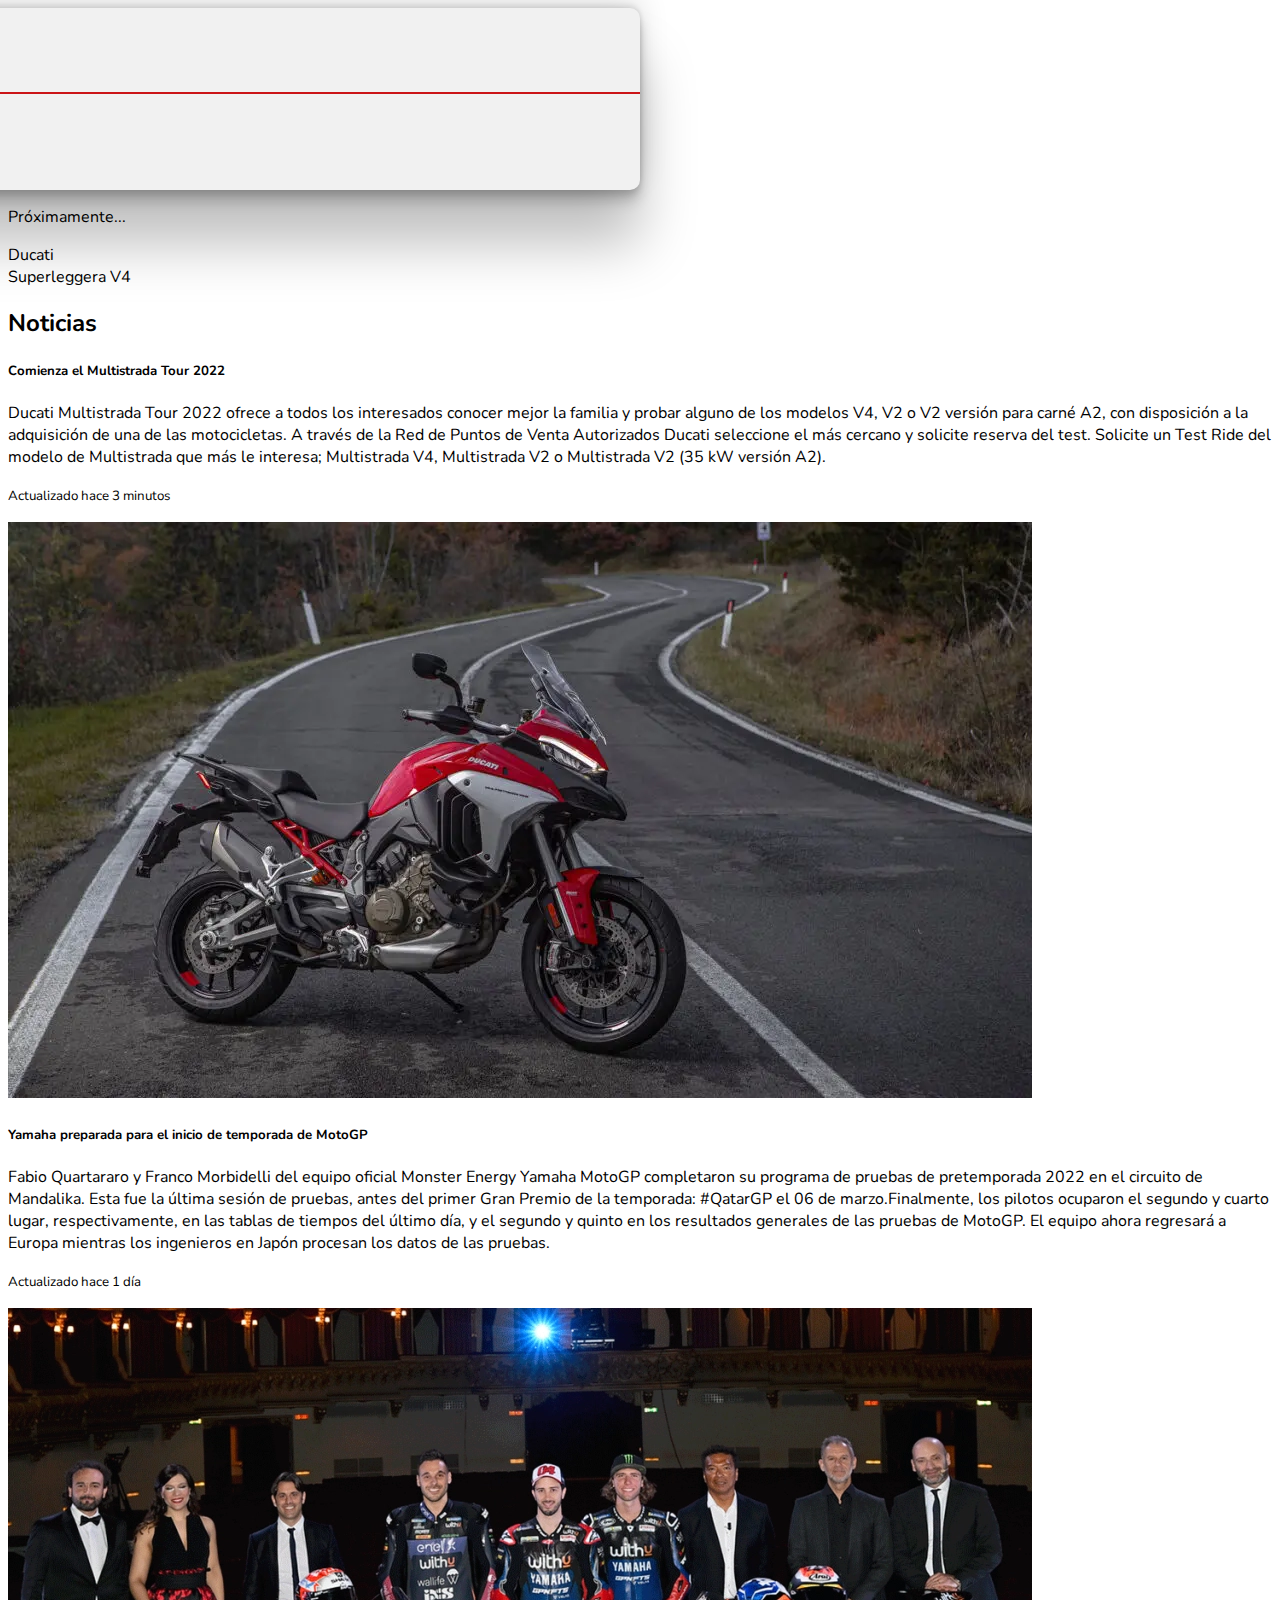
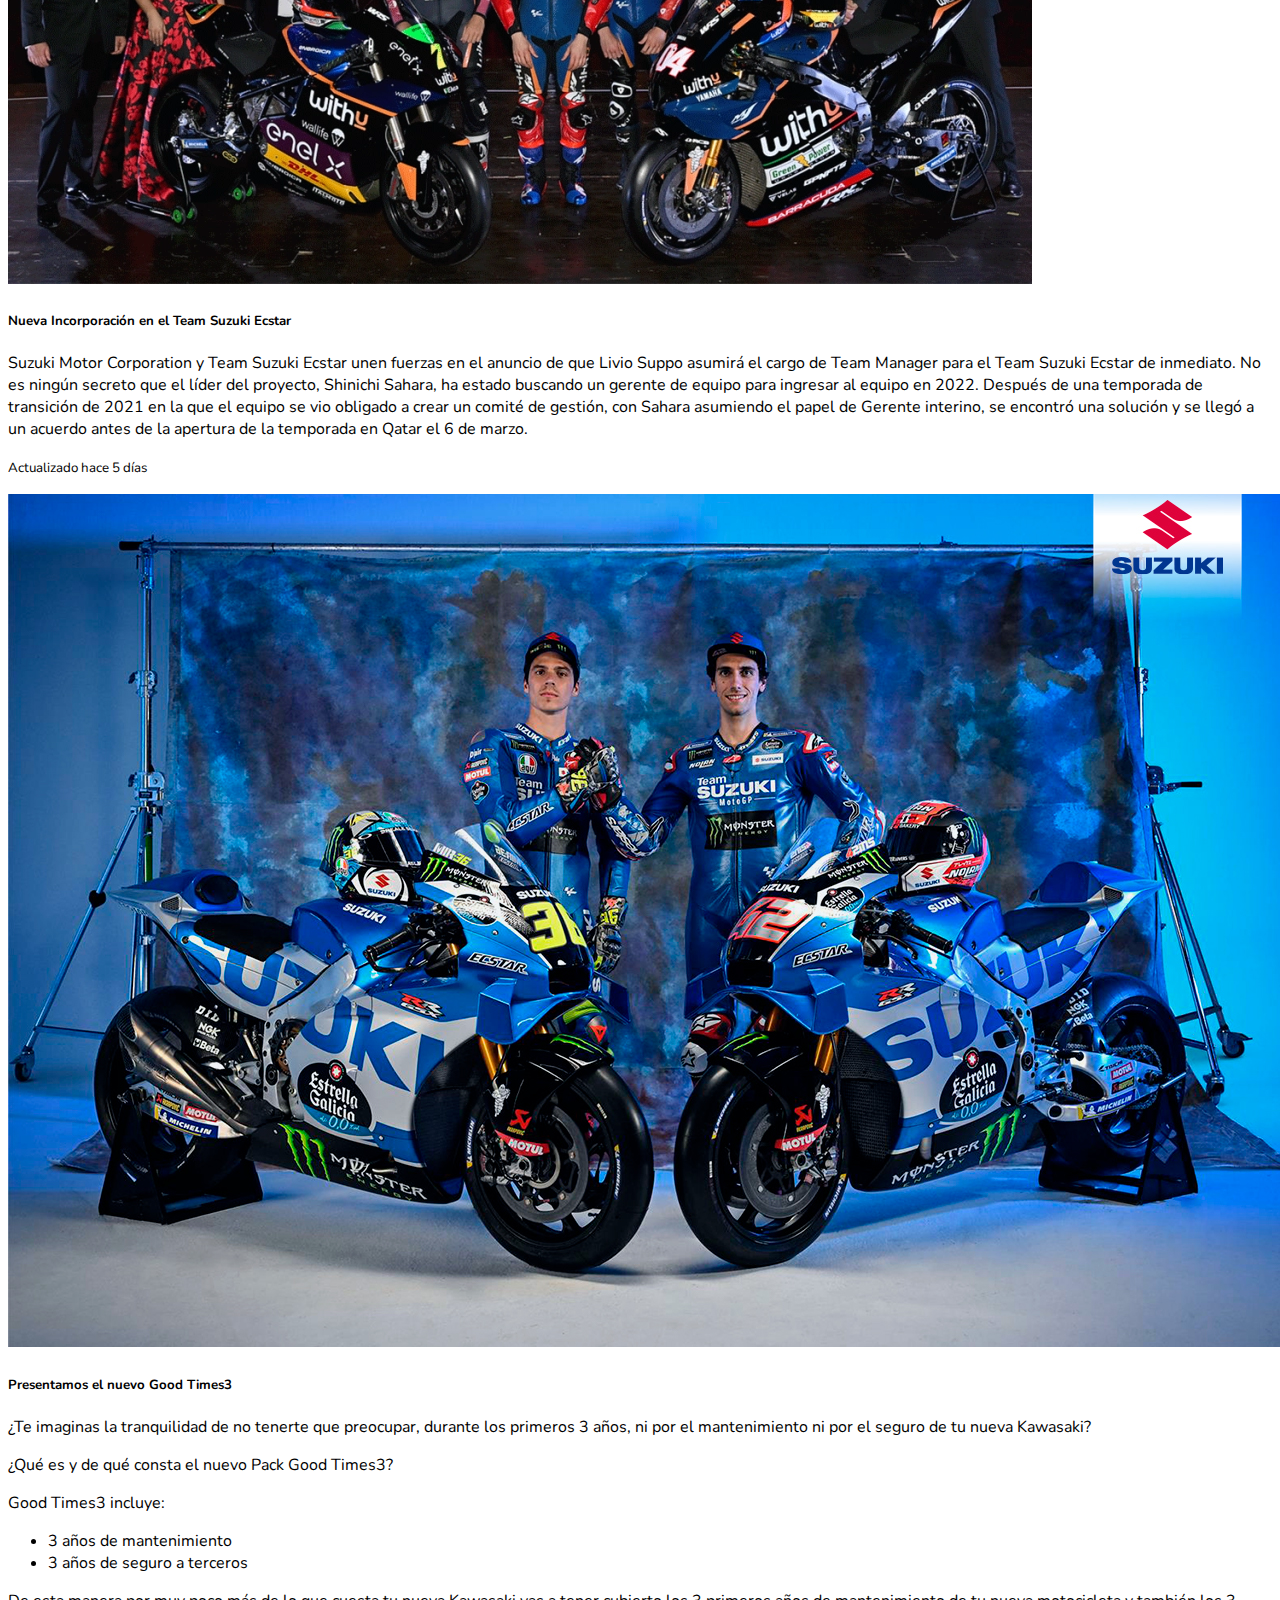
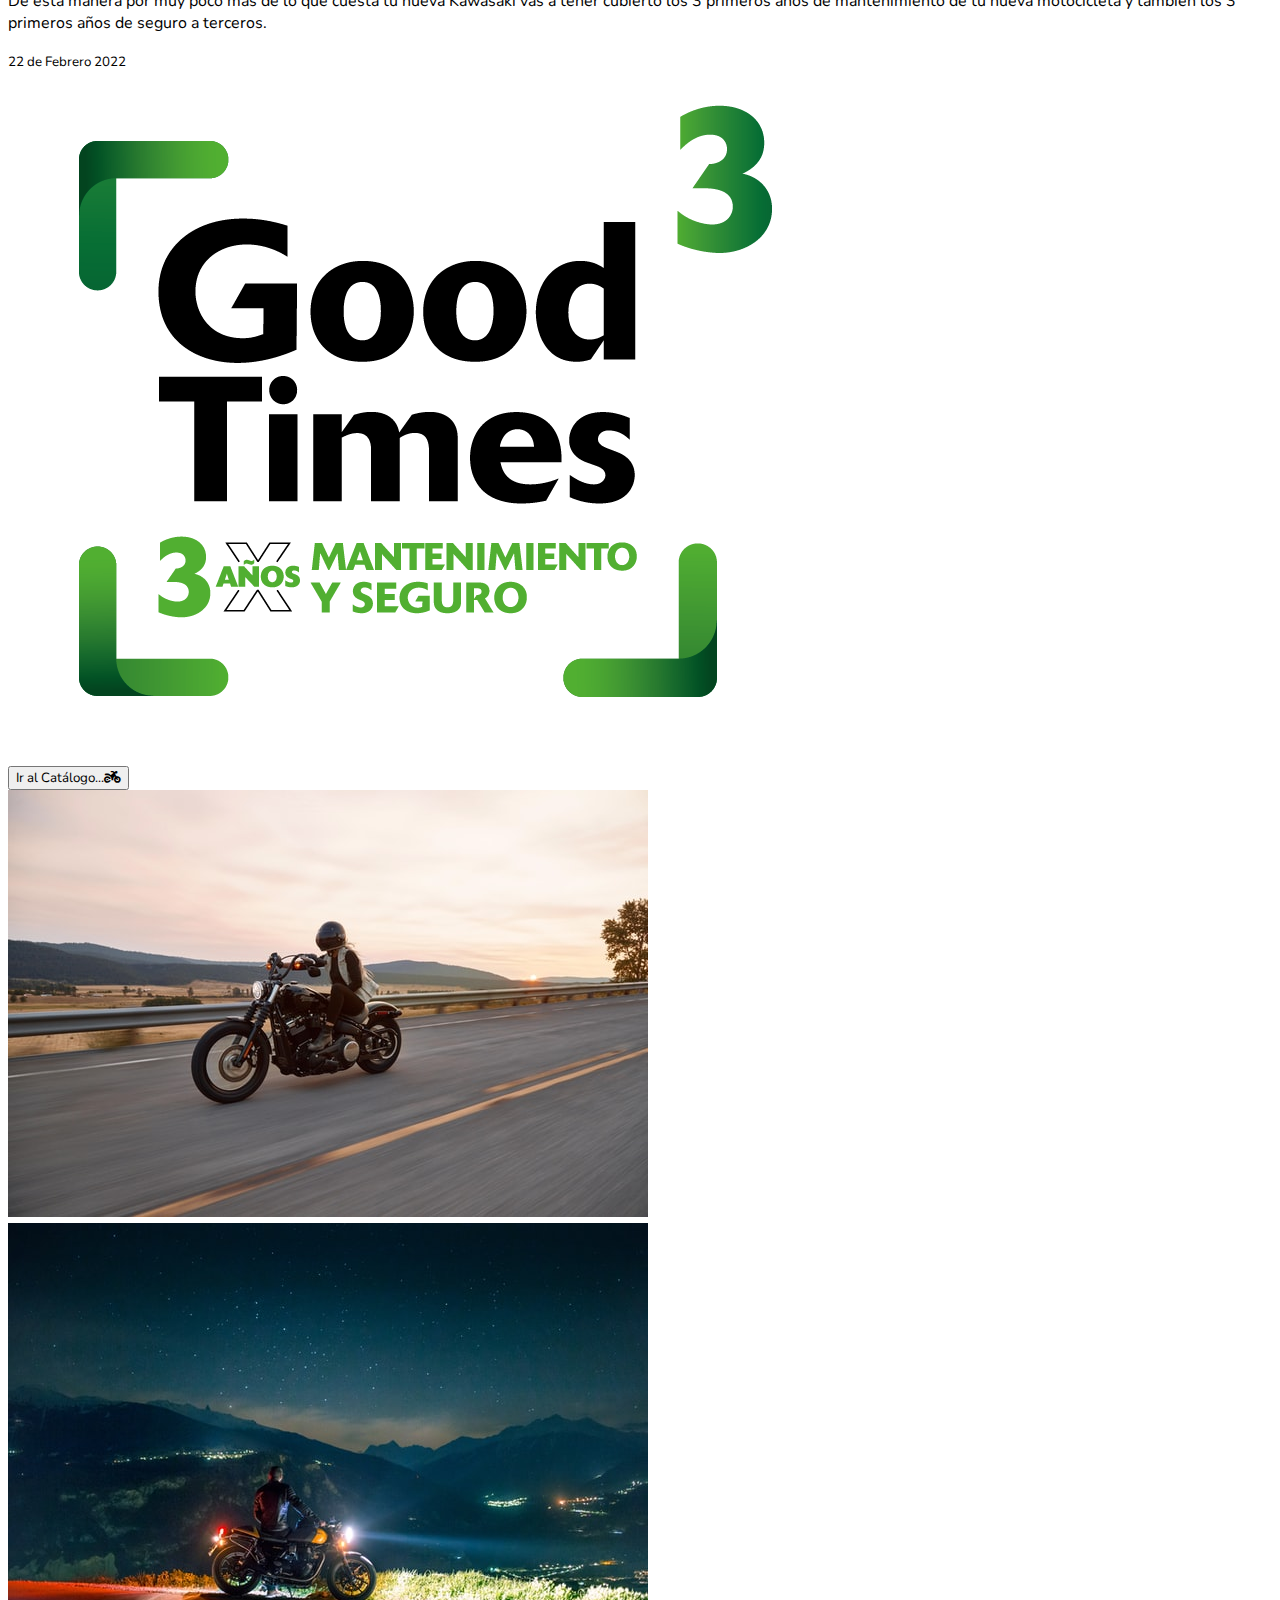
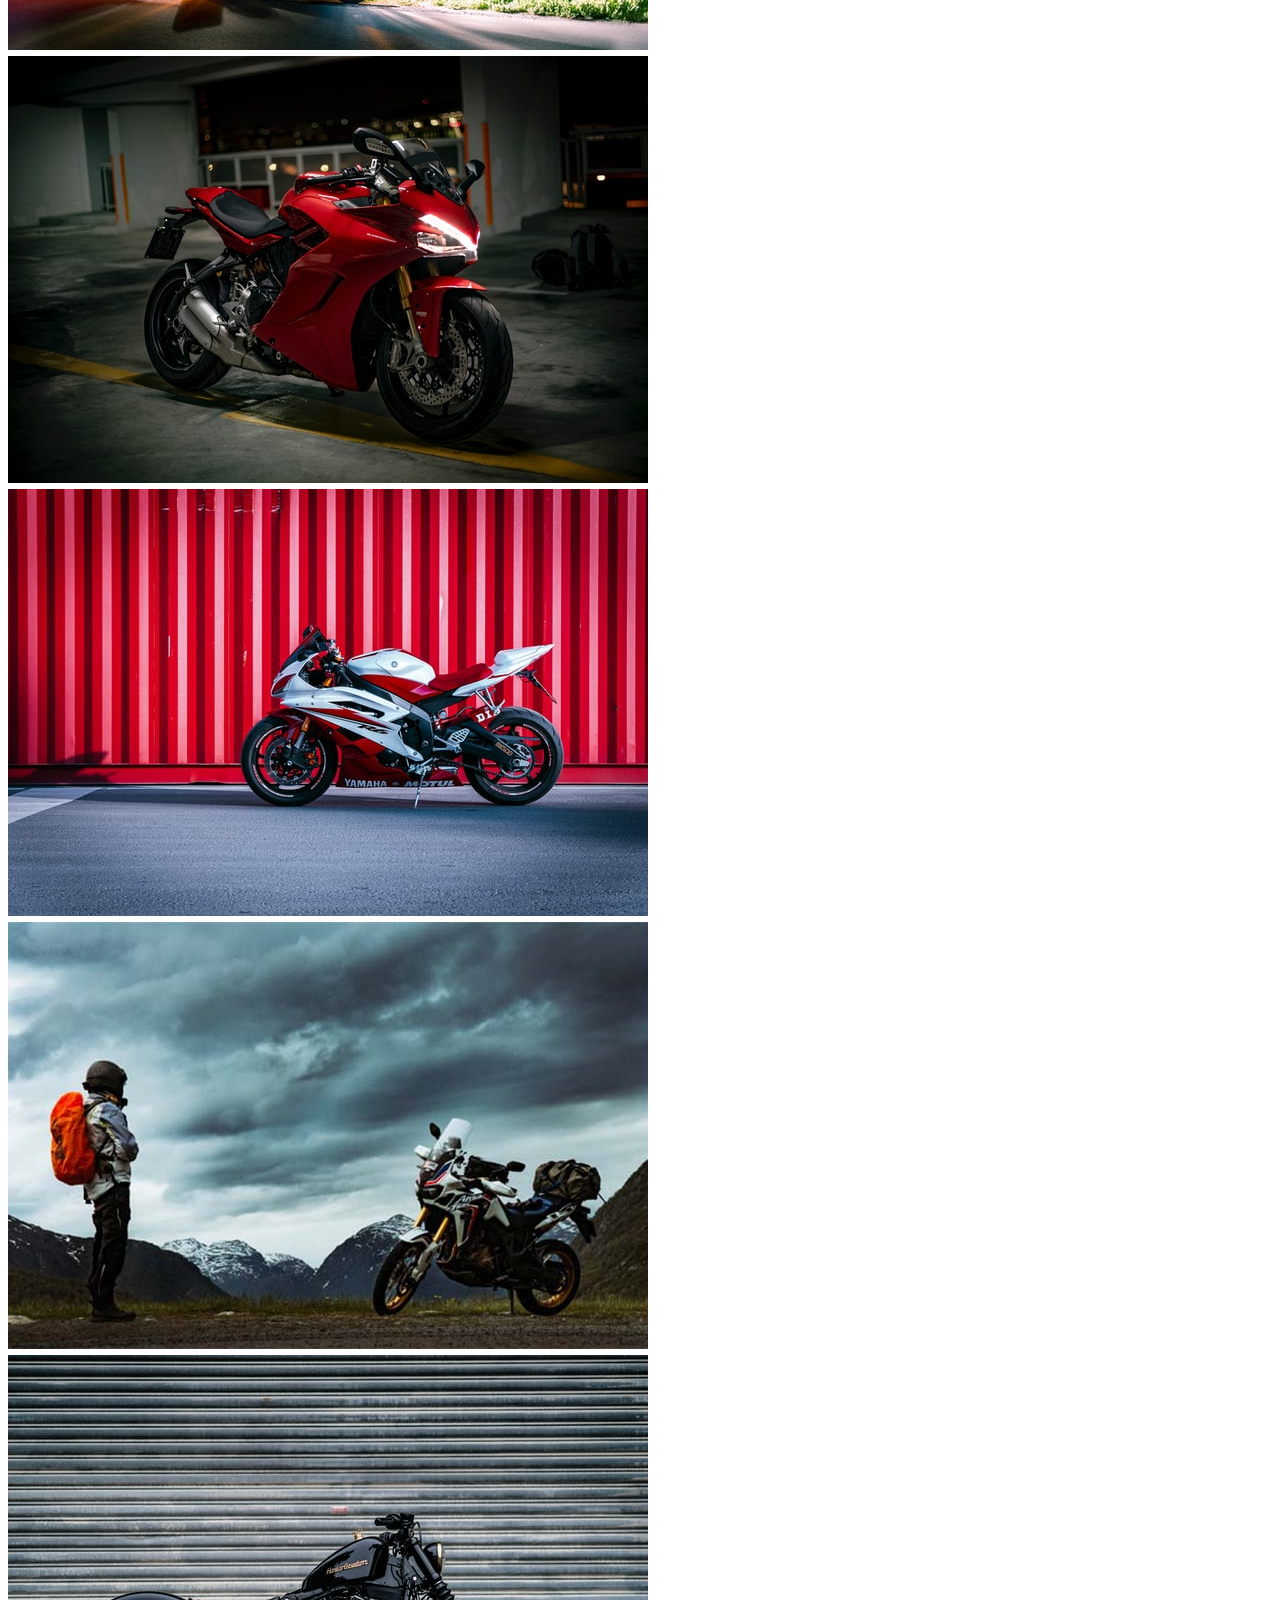
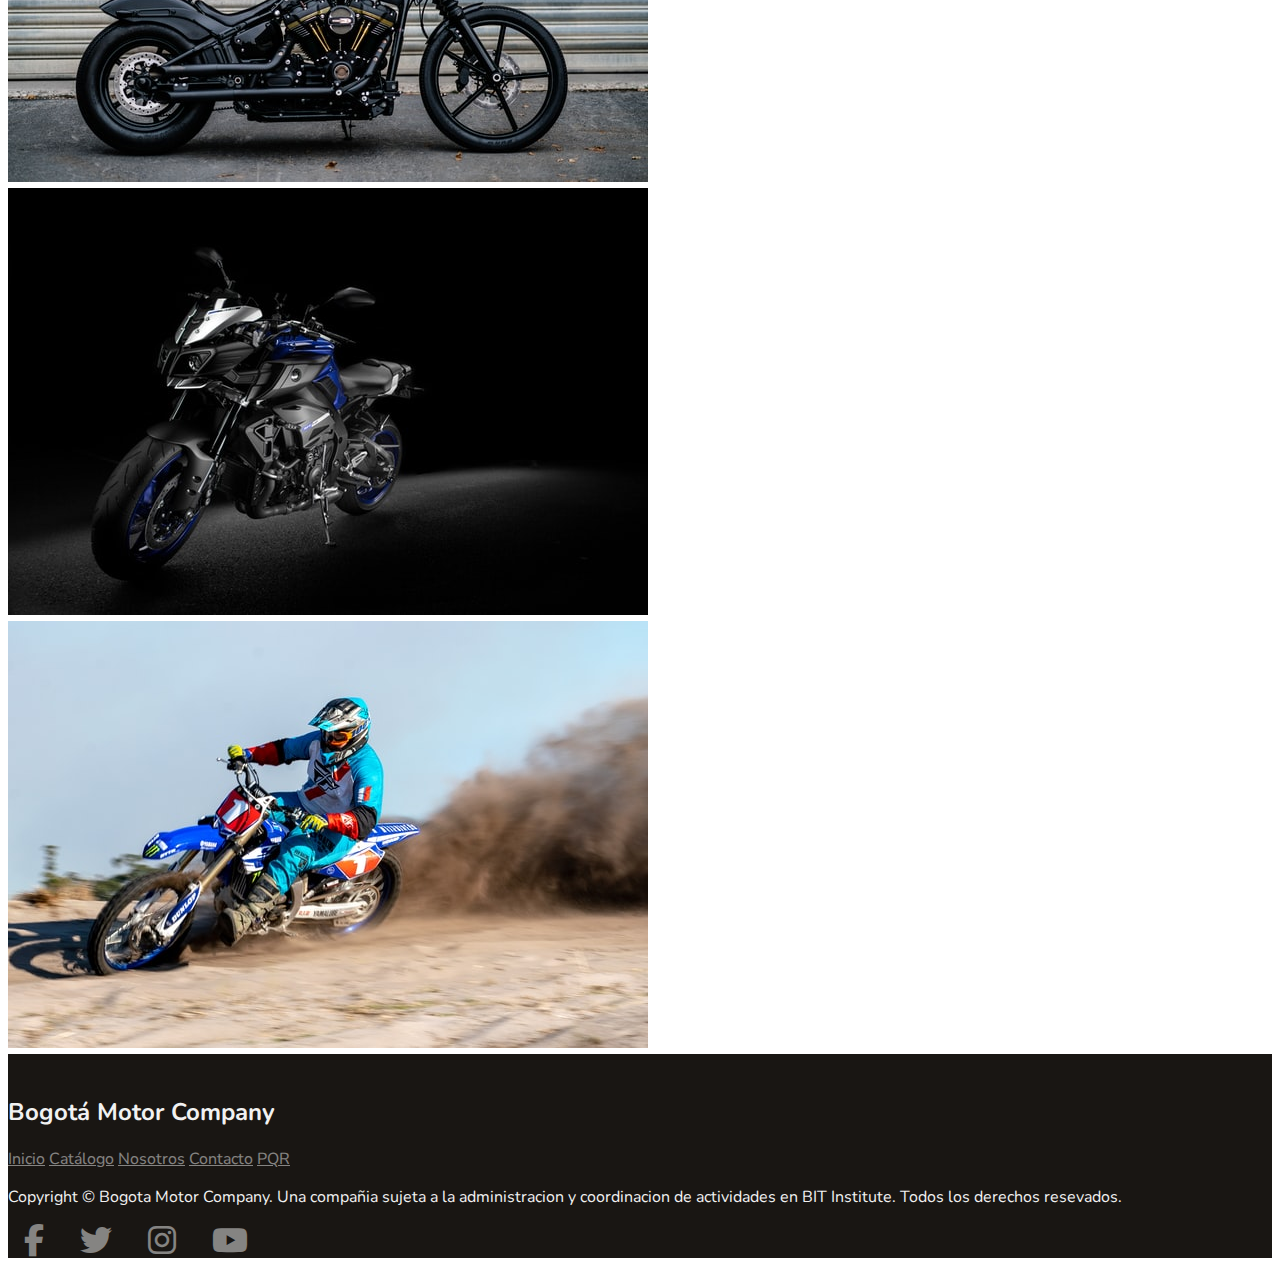
==== commit f70925d7: "Arreglando las rutas del footer" ====
--- a/index.html
+++ b/index.html
@@ -39,13 +39,118 @@
         </nav>
     </header>
 
+    <main class="main min-vh-100 d-flex justify-content-start align-items-end">
+        <div class="container">
+            <p class="display-5 text-white">Próximamente...</p>
+            <p class="mt-5 display-4 text-white fw-bold text-uppercase">Ducati <br> Superleggera V4</p>
+            <div class="divider"></div>
+            <p class="display-1 text-white" id="launch"></p>
+        </div>
+    </main>
 
-	<!-- Insertar codigo propio despues de esta linea-->
-	
-	
-	<!-- Insertar codigo propio antes de esta linea-->
+    <section class="news container">
+        <h2 class="display-2 text-center title">Noticias</h2>
+        <div class="card mb-3">
+            <div class="row g-0">
+                <div class="col-md-8">
+                    <div class="card-body">
+                        <h5 class="card-title fw-light">Comienza el Multistrada Tour 2022</h5>
+                        <p class="card-text">Ducati Multistrada Tour 2022 ofrece a todos los interesados conocer mejor
+                            la familia y probar alguno de los modelos V4, V2 o V2 versión para carné A2, con disposición
+                            a la adquisición de una de las motocicletas. A través de la Red de Puntos de Venta
+                            Autorizados Ducati seleccione el más cercano y solicite reserva del test.
+                            Solicite un Test Ride del modelo de Multistrada que más le interesa;
+                            Multistrada V4, Multistrada V2 o Multistrada V2 (35 kW versión A2).</p>
+                        <p class="card-text"><small class="text-muted">Actualizado hace 3 minutos</small></p>
+                    </div>
+                </div>
+                <div class="col-md-4">
+                    <img src="./img/n1.webp" class="img-fluid rounded-start" alt="...">
+                </div>
+            </div>
+        </div>
+        <div class="card mb-3">
+            <div class="row g-0">
+                <div class="col-md-8">
+                    <div class="card-body">
+                        <h5 class="card-title fw-light">Yamaha preparada para el inicio de temporada de MotoGP</h5>
+                        <p class="card-text">Fabio Quartararo y Franco Morbidelli del equipo oficial Monster Energy
+                            Yamaha MotoGP completaron su programa de pruebas de pretemporada 2022 en el circuito de
+                            Mandalika. Esta fue la última sesión de pruebas, antes del primer Gran Premio de la
+                            temporada: #QatarGP el 06 de marzo.Finalmente, los pilotos ocuparon el segundo y cuarto
+                            lugar, respectivamente, en las tablas de tiempos del último día, y el segundo y quinto en
+                            los resultados generales de las pruebas de MotoGP. El equipo ahora regresará a Europa
+                            mientras los ingenieros en Japón procesan los datos de las pruebas.</p>
+                        <p class="card-text"><small class="text-muted">Actualizado hace 1 día</small></p>
+                    </div>
+                </div>
+                <div class="col-md-4">
+                    <img src="./img/n2.webp" class="img-fluid rounded-start" alt="...">
+                </div>
+            </div>
+        </div>
+        <div class="card mb-3">
+            <div class="row g-0">
+                <div class="col-md-8">
+                    <div class="card-body">
+                        <h5 class="card-title fw-light">Nueva Incorporación en el Team Suzuki Ecstar</h5>
+                        <p class="card-text">Suzuki Motor Corporation y Team Suzuki Ecstar unen fuerzas en el anuncio de
+                            que Livio Suppo asumirá el cargo de Team Manager para el Team Suzuki Ecstar de inmediato. No
+                            es ningún secreto que el líder del proyecto, Shinichi Sahara, ha estado buscando un gerente
+                            de equipo para ingresar al equipo en 2022. Después de una temporada de transición de 2021 en
+                            la que el equipo se vio obligado a crear un comité de gestión, con Sahara asumiendo el papel
+                            de Gerente interino, se encontró una solución y se llegó a un acuerdo antes de la apertura
+                            de la temporada en Qatar el 6 de marzo.</p>
+                        <p class="card-text"><small class="text-muted">Actualizado hace 5 días</small></p>
+                    </div>
+                </div>
+                <div class="col-md-4">
+                    <img src="./img/n3.jpeg" class="img-fluid rounded-start" alt="...">
+                </div>
+            </div>
+        </div>
+        <div class="card mb-3">
+            <div class="row g-0">
+                <div class="col-md-8">
+                    <div class="card-body">
+                        <h5 class="card-title fw-light">Presentamos el nuevo Good Times3</h5>
+                        <p class="card-text">¿Te imaginas la tranquilidad de no tenerte que preocupar, durante los
+                            primeros 3 años, ni por el mantenimiento ni por el seguro de tu nueva Kawasaki?
+                        </p>
+                        <P>¿Qué es y de qué consta el nuevo Pack Good Times3?</P>
+                        <P>Good Times3 incluye:</P>
+                        <ul>
+                            <li>3 años de mantenimiento</li>
+                            <li>3 años de seguro a terceros</li>
+                        </ul>
+                        <p>De esta manera por muy poco más de lo que cuesta tu nueva Kawasaki vas a tener cubierto los 3
+                            primeros años de mantenimiento de tu nueva motocicleta y también los 3 primeros años de
+                            seguro a terceros.
+                        </p>
+                        <p class="card-text"><small class="text-muted">22 de Febrero 2022</small></p>
+                    </div>
+                </div>
+                <div class="col-md-4">
+                    <img src="./img/n4.png" class="img-fluid rounded-start" alt="...">
+                </div>
+            </div>
+        </div>
+    </section>
 
-
+    <section class="galery container-fluid px-0">
+        <button type="button" class="btn btn-primary btn-lg my-5 mx-auto d-block px-4 py-2 button-custom">Ir al
+            Catálogo...<i class="fa-solid fa-motorcycle"></i></button>
+        <section class="gallery mt-5" id="gallery">
+            <div class="foto"><img src="./img/g1.jpg" alt="Imagen galeria"></div>
+            <div class="foto"><img src="./img/g2.jpg" alt="Imagen galeria"></div>
+            <div class="foto"><img src="./img/g3.jpg" alt="Imagen galeria"></div>
+            <div class="foto"><img src="./img/g4.jpg" alt="Imagen galeria"></div>
+            <div class="foto"><img src="./img/g5.jpg" alt="Imagen galeria"></div>
+            <div class="foto"><img src="./img/g6.jpg" alt="Imagen galeria"></div>
+            <div class="foto"><img src="./img/g7.jpg" alt="Imagen galeria"></div>
+            <div class="foto"><img src="./img/g8.jpg" alt="Imagen galeria"></div>
+        </section>
+    </section>
 
     <footer class="footer">
         <div class="container">
@@ -53,10 +158,10 @@
             <h2 class="display-6 text-center py-5 opacity-50 text-uppercase">Bogotá Motor Company</h2>
             <div class="links d-flex justify-content-evenly py-5">
                 <a class="footer-links text-decoration-none footer-links" href="./index.html">Inicio</a>
-                <a class="footer-links text-decoration-none footer-links" href="./html/catalogo.html">Catálogo</a>
-                <a class="footer-links text-decoration-none footer-links" href="./html/nosotros.html">Nosotros</a>
-                <a class="footer-links text-decoration-none footer-links" href="./html/contacto.html">Contacto</a>
-                <a class="footer-links text-decoration-none footer-links" href="./html/pqr.html">PQR</a>
+                <a class="footer-links text-decoration-none footer-links" href="./catalogo.html">Catálogo</a>
+                <a class="footer-links text-decoration-none footer-links" href="./nosotros.html">Nosotros</a>
+                <a class="footer-links text-decoration-none footer-links" href="./contacto.html">Contacto</a>
+                <a class="footer-links text-decoration-none footer-links" href="./pqr.html">PQR</a>
             </div>
             <p class="text-center py-5 opacity-50">Copyright &copy Bogota Motor Company. Una compañia sujeta a la
                 administracion y coordinacion de actividades en BIT Institute. Todos los derechos resevados.</p>
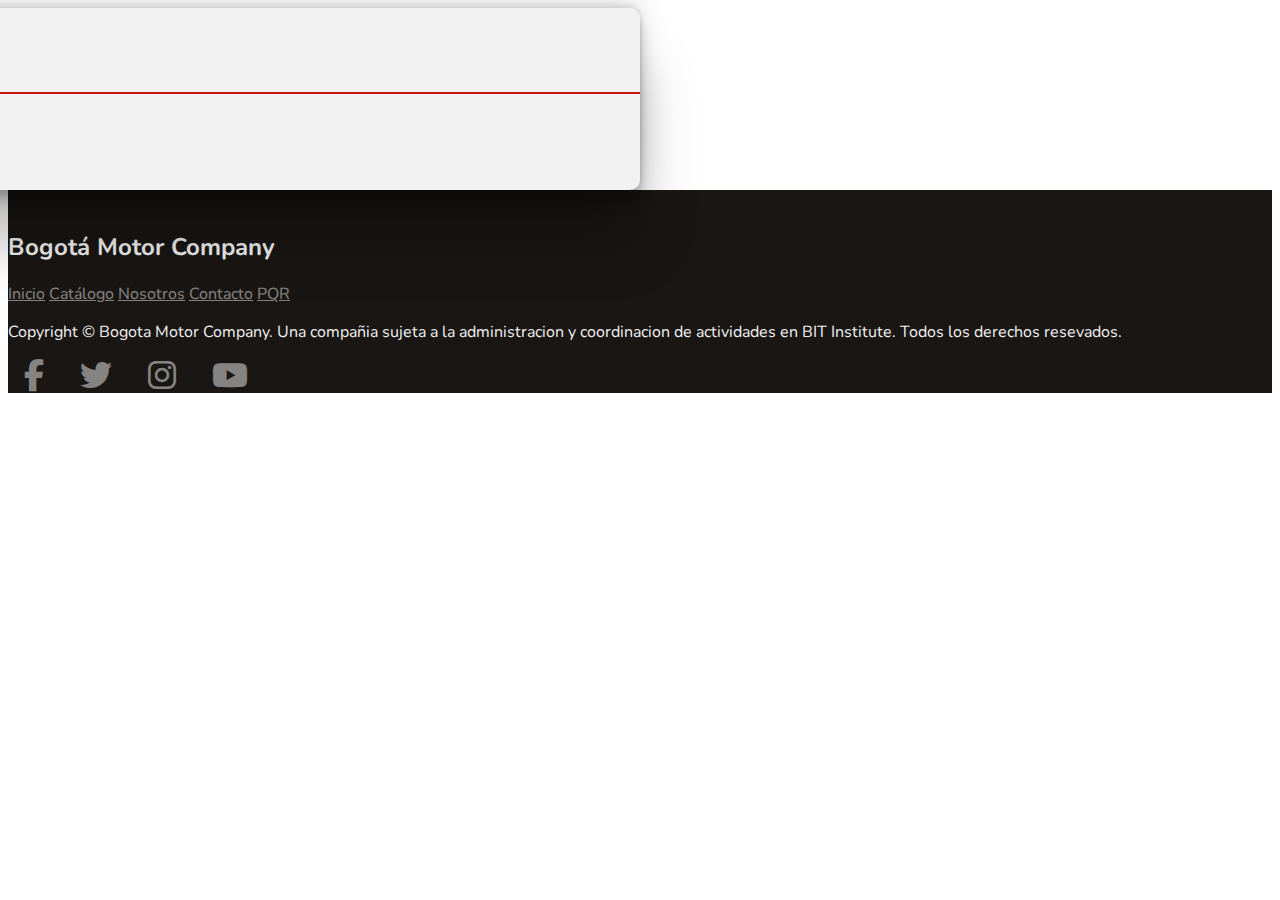
==== commit a984e515: "Agregando las rutas del navbar y el footer" ====
--- a/index.html
+++ b/index.html
@@ -39,118 +39,7 @@
         </nav>
     </header>
 
-    <main class="main min-vh-100 d-flex justify-content-start align-items-end">
-        <div class="container">
-            <p class="display-5 text-white">Próximamente...</p>
-            <p class="mt-5 display-4 text-white fw-bold text-uppercase">Ducati <br> Superleggera V4</p>
-            <div class="divider"></div>
-            <p class="display-1 text-white" id="launch"></p>
-        </div>
-    </main>
 
-    <section class="news container">
-        <h2 class="display-2 text-center title">Noticias</h2>
-        <div class="card mb-3">
-            <div class="row g-0">
-                <div class="col-md-8">
-                    <div class="card-body">
-                        <h5 class="card-title fw-light">Comienza el Multistrada Tour 2022</h5>
-                        <p class="card-text">Ducati Multistrada Tour 2022 ofrece a todos los interesados conocer mejor
-                            la familia y probar alguno de los modelos V4, V2 o V2 versión para carné A2, con disposición
-                            a la adquisición de una de las motocicletas. A través de la Red de Puntos de Venta
-                            Autorizados Ducati seleccione el más cercano y solicite reserva del test.
-                            Solicite un Test Ride del modelo de Multistrada que más le interesa;
-                            Multistrada V4, Multistrada V2 o Multistrada V2 (35 kW versión A2).</p>
-                        <p class="card-text"><small class="text-muted">Actualizado hace 3 minutos</small></p>
-                    </div>
-                </div>
-                <div class="col-md-4">
-                    <img src="./img/n1.webp" class="img-fluid rounded-start" alt="...">
-                </div>
-            </div>
-        </div>
-        <div class="card mb-3">
-            <div class="row g-0">
-                <div class="col-md-8">
-                    <div class="card-body">
-                        <h5 class="card-title fw-light">Yamaha preparada para el inicio de temporada de MotoGP</h5>
-                        <p class="card-text">Fabio Quartararo y Franco Morbidelli del equipo oficial Monster Energy
-                            Yamaha MotoGP completaron su programa de pruebas de pretemporada 2022 en el circuito de
-                            Mandalika. Esta fue la última sesión de pruebas, antes del primer Gran Premio de la
-                            temporada: #QatarGP el 06 de marzo.Finalmente, los pilotos ocuparon el segundo y cuarto
-                            lugar, respectivamente, en las tablas de tiempos del último día, y el segundo y quinto en
-                            los resultados generales de las pruebas de MotoGP. El equipo ahora regresará a Europa
-                            mientras los ingenieros en Japón procesan los datos de las pruebas.</p>
-                        <p class="card-text"><small class="text-muted">Actualizado hace 1 día</small></p>
-                    </div>
-                </div>
-                <div class="col-md-4">
-                    <img src="./img/n2.webp" class="img-fluid rounded-start" alt="...">
-                </div>
-            </div>
-        </div>
-        <div class="card mb-3">
-            <div class="row g-0">
-                <div class="col-md-8">
-                    <div class="card-body">
-                        <h5 class="card-title fw-light">Nueva Incorporación en el Team Suzuki Ecstar</h5>
-                        <p class="card-text">Suzuki Motor Corporation y Team Suzuki Ecstar unen fuerzas en el anuncio de
-                            que Livio Suppo asumirá el cargo de Team Manager para el Team Suzuki Ecstar de inmediato. No
-                            es ningún secreto que el líder del proyecto, Shinichi Sahara, ha estado buscando un gerente
-                            de equipo para ingresar al equipo en 2022. Después de una temporada de transición de 2021 en
-                            la que el equipo se vio obligado a crear un comité de gestión, con Sahara asumiendo el papel
-                            de Gerente interino, se encontró una solución y se llegó a un acuerdo antes de la apertura
-                            de la temporada en Qatar el 6 de marzo.</p>
-                        <p class="card-text"><small class="text-muted">Actualizado hace 5 días</small></p>
-                    </div>
-                </div>
-                <div class="col-md-4">
-                    <img src="./img/n3.jpeg" class="img-fluid rounded-start" alt="...">
-                </div>
-            </div>
-        </div>
-        <div class="card mb-3">
-            <div class="row g-0">
-                <div class="col-md-8">
-                    <div class="card-body">
-                        <h5 class="card-title fw-light">Presentamos el nuevo Good Times3</h5>
-                        <p class="card-text">¿Te imaginas la tranquilidad de no tenerte que preocupar, durante los
-                            primeros 3 años, ni por el mantenimiento ni por el seguro de tu nueva Kawasaki?
-                        </p>
-                        <P>¿Qué es y de qué consta el nuevo Pack Good Times3?</P>
-                        <P>Good Times3 incluye:</P>
-                        <ul>
-                            <li>3 años de mantenimiento</li>
-                            <li>3 años de seguro a terceros</li>
-                        </ul>
-                        <p>De esta manera por muy poco más de lo que cuesta tu nueva Kawasaki vas a tener cubierto los 3
-                            primeros años de mantenimiento de tu nueva motocicleta y también los 3 primeros años de
-                            seguro a terceros.
-                        </p>
-                        <p class="card-text"><small class="text-muted">22 de Febrero 2022</small></p>
-                    </div>
-                </div>
-                <div class="col-md-4">
-                    <img src="./img/n4.png" class="img-fluid rounded-start" alt="...">
-                </div>
-            </div>
-        </div>
-    </section>
-
-    <section class="galery container-fluid px-0">
-        <button type="button" class="btn btn-primary btn-lg my-5 mx-auto d-block px-4 py-2 button-custom">Ir al
-            Catálogo...<i class="fa-solid fa-motorcycle"></i></button>
-        <section class="gallery mt-5" id="gallery">
-            <div class="foto"><img src="./img/g1.jpg" alt="Imagen galeria"></div>
-            <div class="foto"><img src="./img/g2.jpg" alt="Imagen galeria"></div>
-            <div class="foto"><img src="./img/g3.jpg" alt="Imagen galeria"></div>
-            <div class="foto"><img src="./img/g4.jpg" alt="Imagen galeria"></div>
-            <div class="foto"><img src="./img/g5.jpg" alt="Imagen galeria"></div>
-            <div class="foto"><img src="./img/g6.jpg" alt="Imagen galeria"></div>
-            <div class="foto"><img src="./img/g7.jpg" alt="Imagen galeria"></div>
-            <div class="foto"><img src="./img/g8.jpg" alt="Imagen galeria"></div>
-        </section>
-    </section>
 
     <footer class="footer">
         <div class="container">
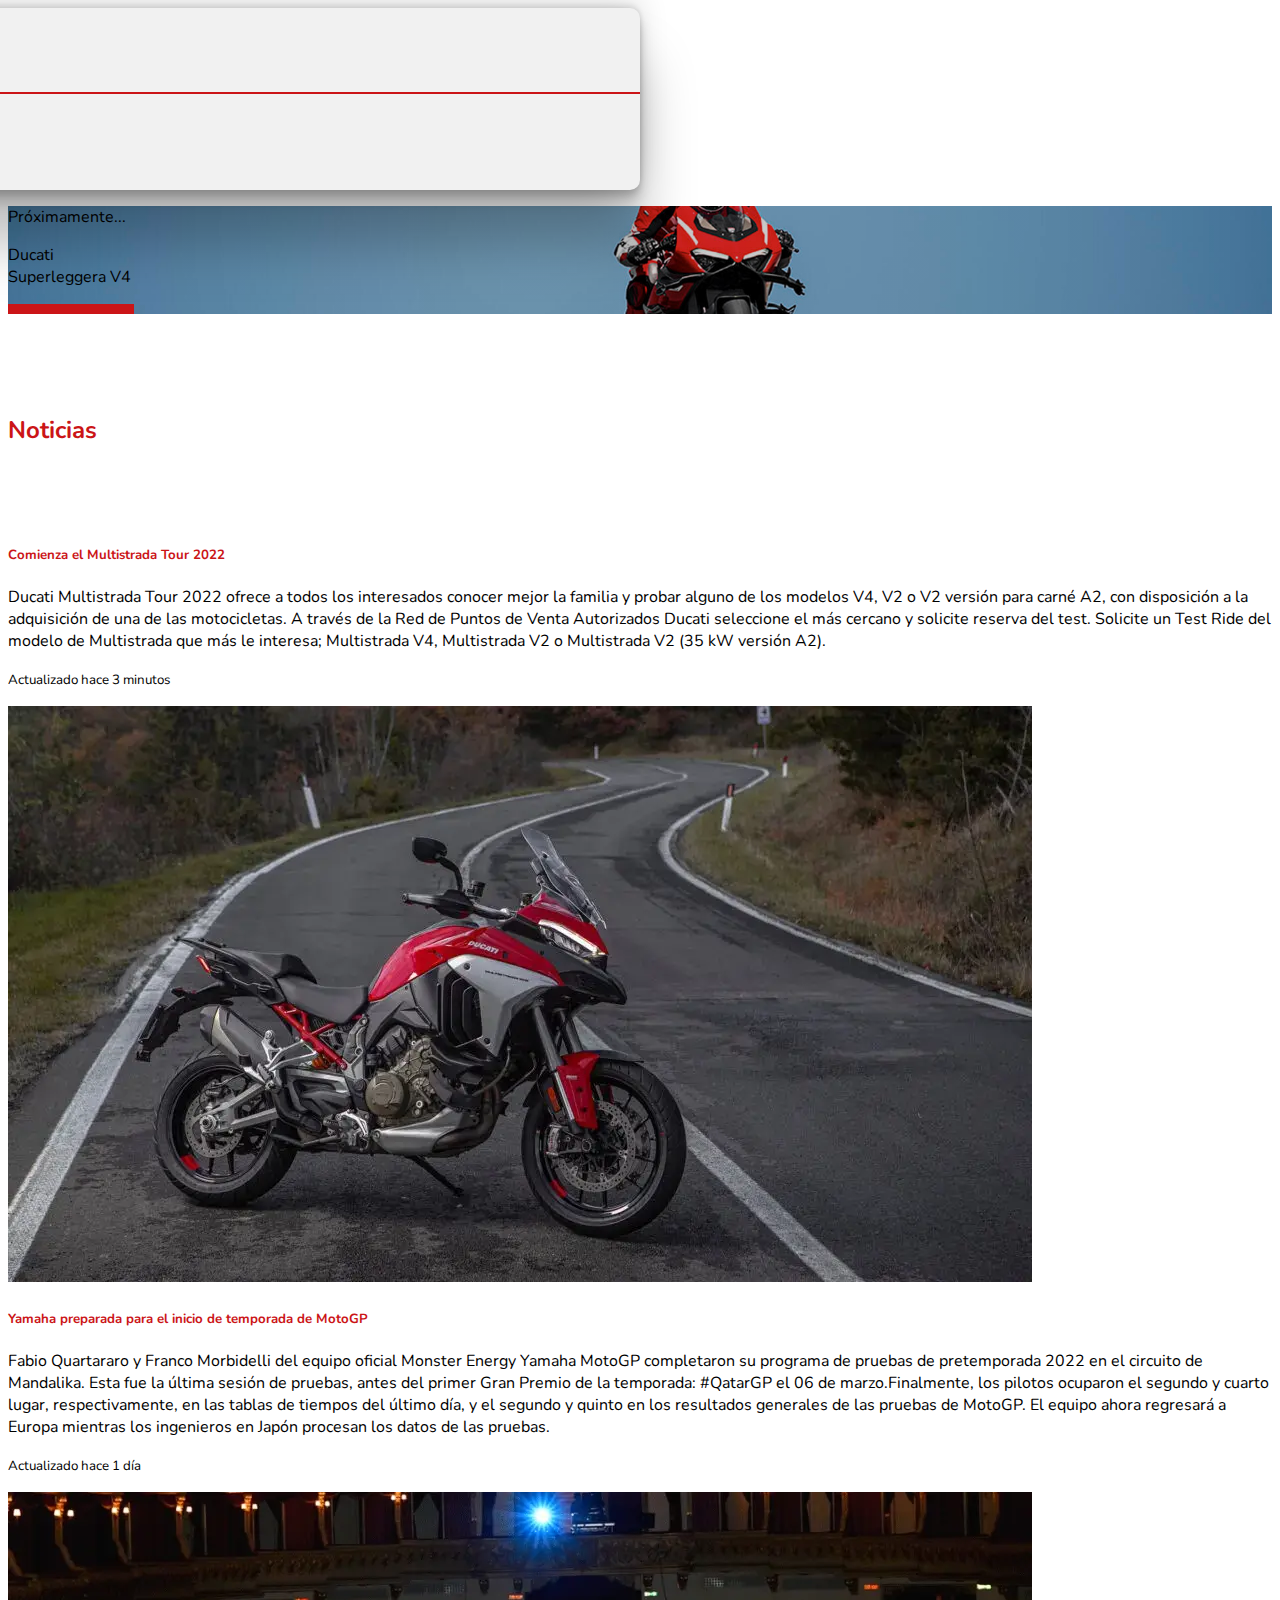
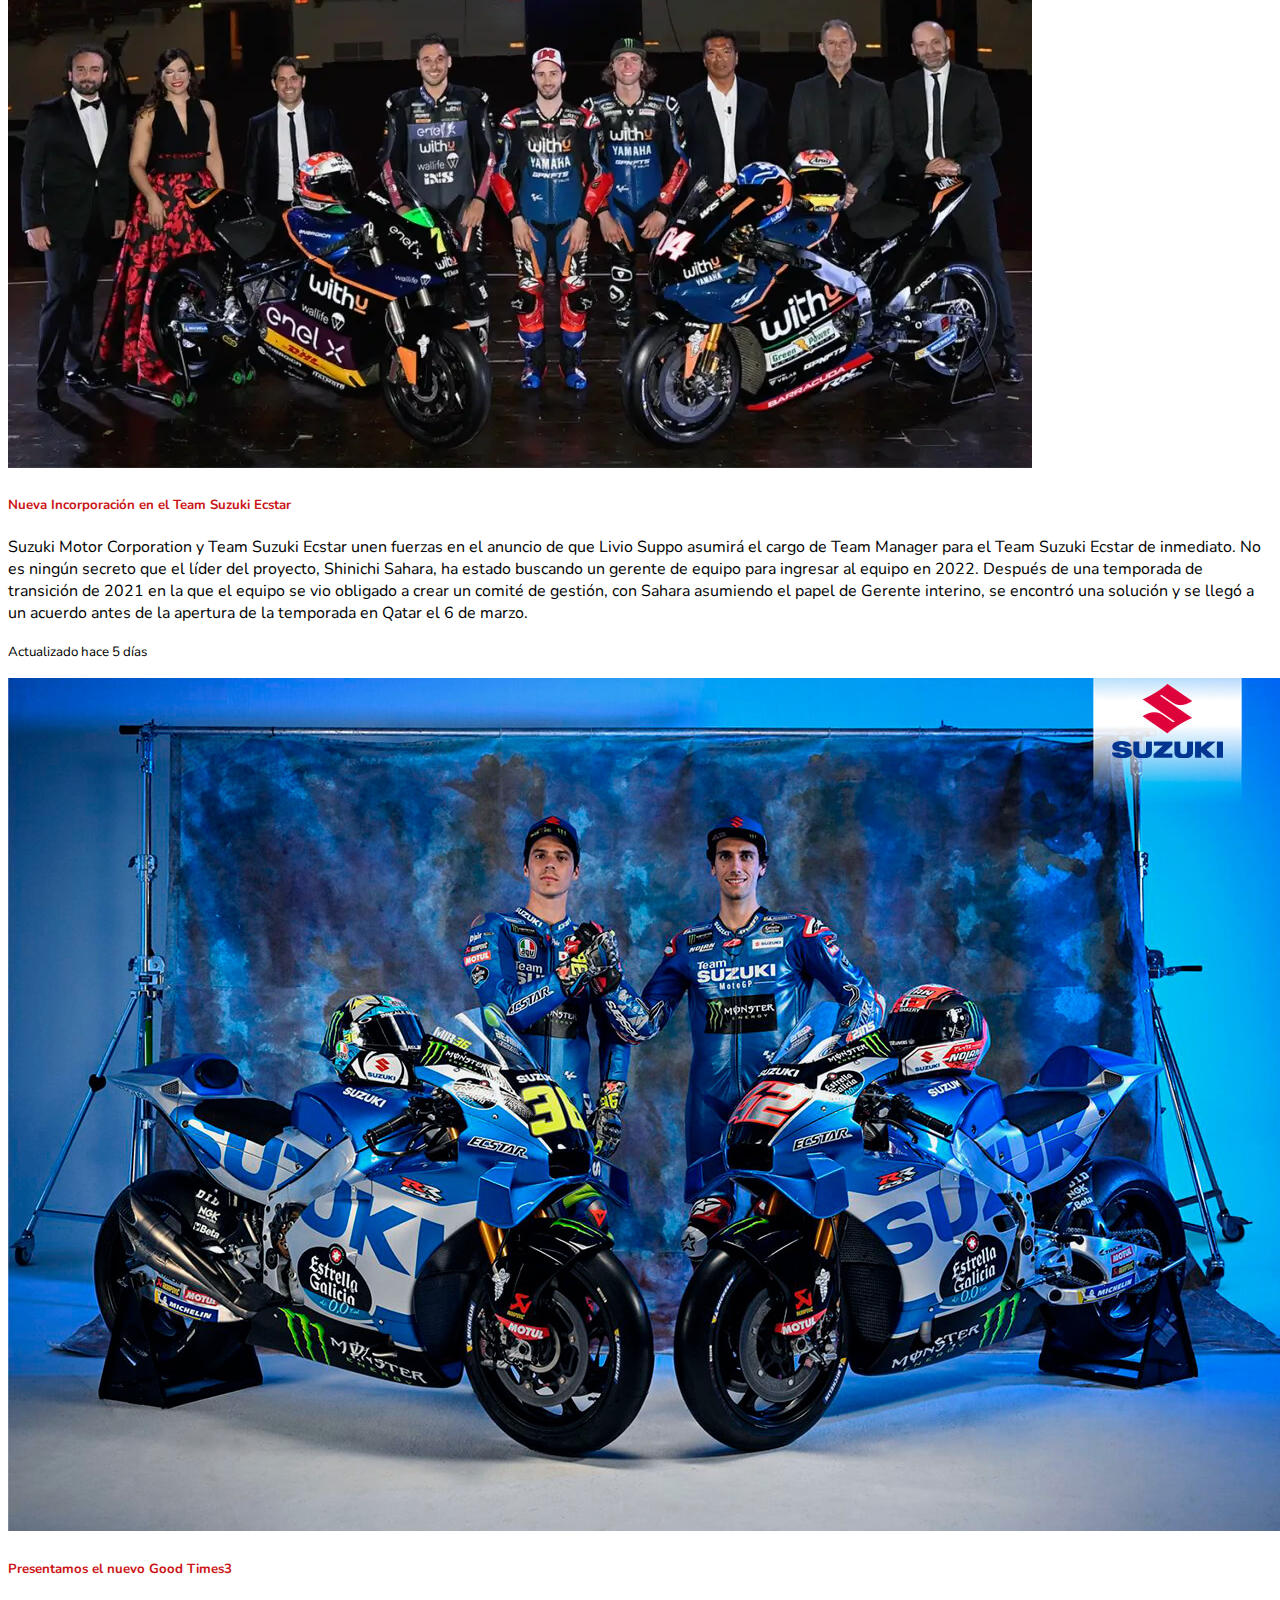
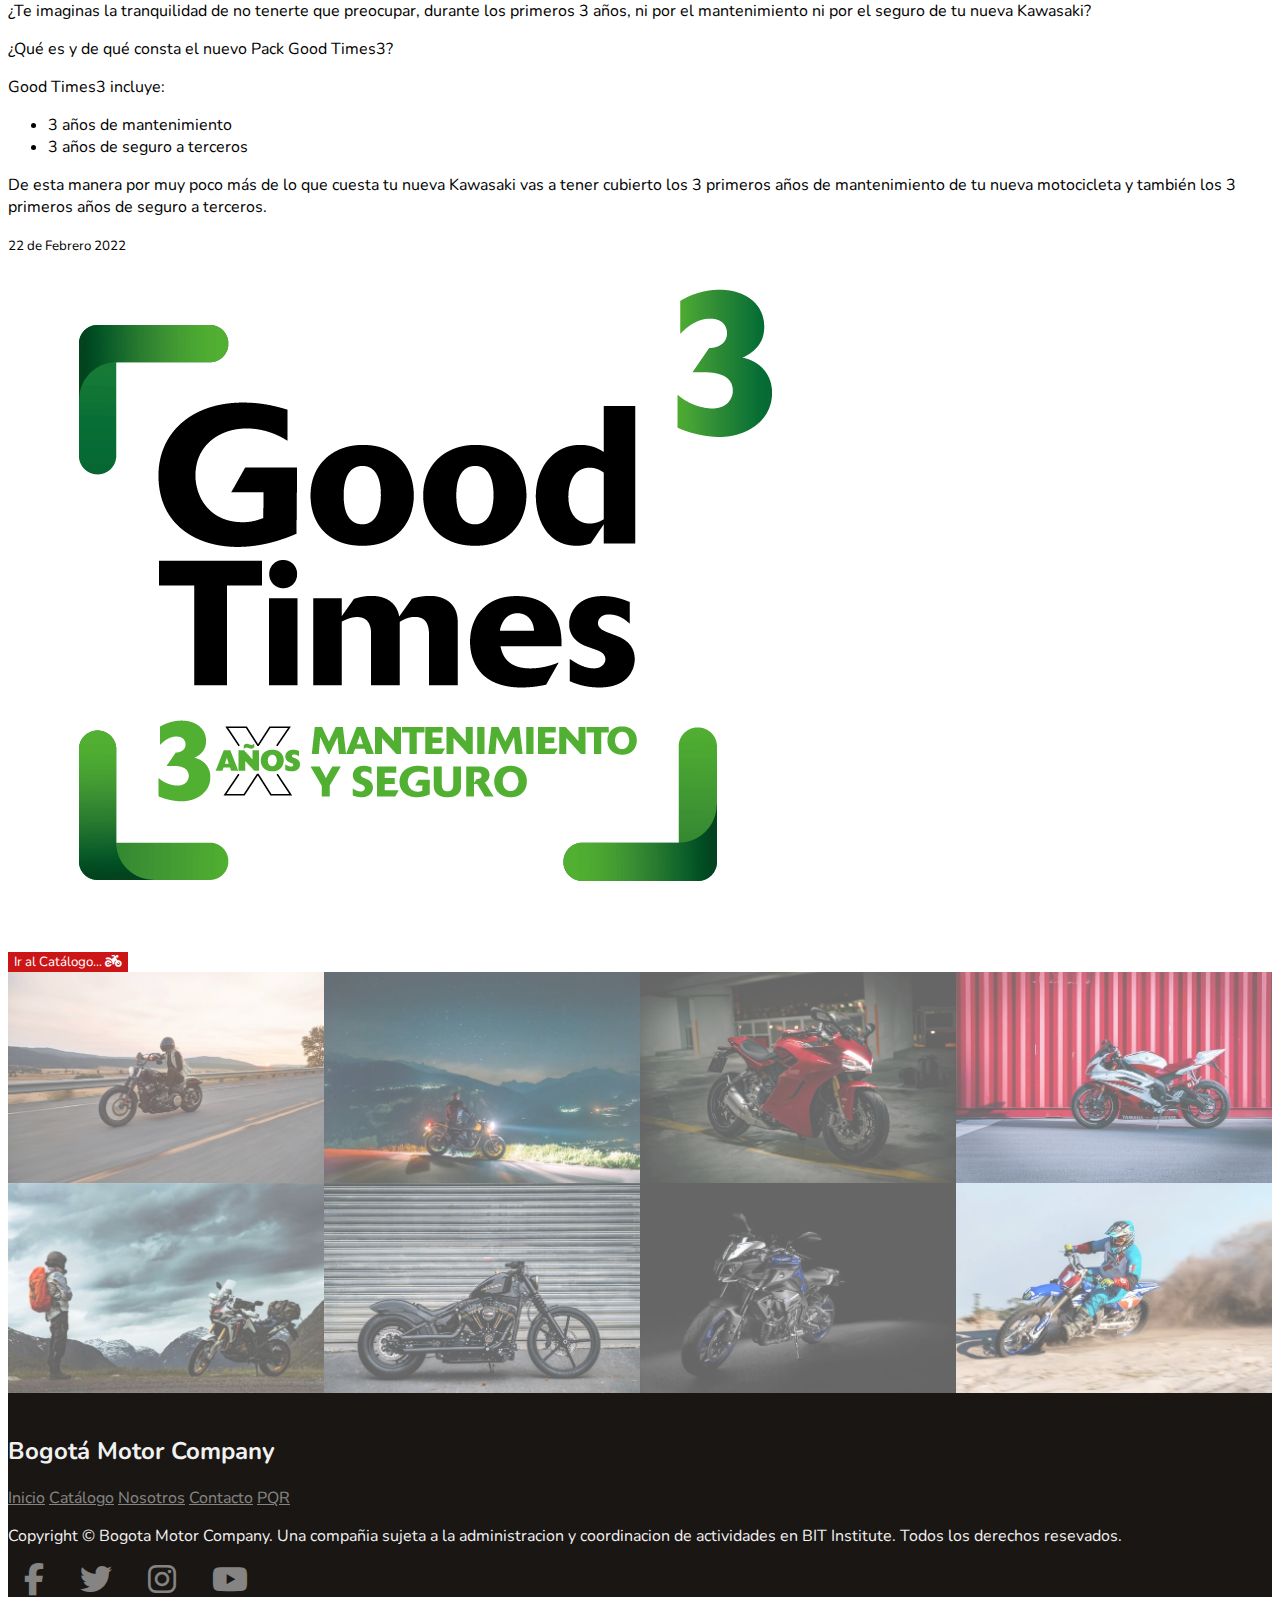
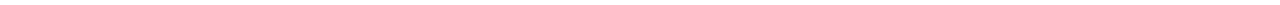
==== commit 13a9b789: "Arreglando botones y reduciendo tamaño de las imagenes" ====
--- a/index.html
+++ b/index.html
@@ -39,7 +39,119 @@
         </nav>
     </header>
 
+    <main class="main min-vh-100 d-flex justify-content-start align-items-end">
+        <div class="container">
+            <p class="display-5 text-white">Próximamente...</p>
+            <p class="mt-5 display-4 text-white fw-bold text-uppercase">Ducati <br> Superleggera V4</p>
+            <div class="divider"></div>
+            <p class="display-1 text-white" id="launch"></p>
+        </div>
+    </main>
 
+    <section class="news container">
+        <h2 class="display-2 text-center title">Noticias</h2>
+        <div class="card mb-3">
+            <div class="row g-0">
+                <div class="col-md-8">
+                    <div class="card-body">
+                        <h5 class="card-title fw-light">Comienza el Multistrada Tour 2022</h5>
+                        <p class="card-text">Ducati Multistrada Tour 2022 ofrece a todos los interesados conocer mejor
+                            la familia y probar alguno de los modelos V4, V2 o V2 versión para carné A2, con disposición
+                            a la adquisición de una de las motocicletas. A través de la Red de Puntos de Venta
+                            Autorizados Ducati seleccione el más cercano y solicite reserva del test.
+                            Solicite un Test Ride del modelo de Multistrada que más le interesa;
+                            Multistrada V4, Multistrada V2 o Multistrada V2 (35 kW versión A2).</p>
+                        <p class="card-text"><small class="text-muted">Actualizado hace 3 minutos</small></p>
+                    </div>
+                </div>
+                <div class="col-md-4">
+                    <img src="./img/n1.webp" class="img-fluid rounded-start" alt="noticias">
+                </div>
+            </div>
+        </div>
+        <div class="card mb-3">
+            <div class="row g-0">
+                <div class="col-md-8">
+                    <div class="card-body">
+                        <h5 class="card-title fw-light">Yamaha preparada para el inicio de temporada de MotoGP</h5>
+                        <p class="card-text">Fabio Quartararo y Franco Morbidelli del equipo oficial Monster Energy
+                            Yamaha MotoGP completaron su programa de pruebas de pretemporada 2022 en el circuito de
+                            Mandalika. Esta fue la última sesión de pruebas, antes del primer Gran Premio de la
+                            temporada: #QatarGP el 06 de marzo.Finalmente, los pilotos ocuparon el segundo y cuarto
+                            lugar, respectivamente, en las tablas de tiempos del último día, y el segundo y quinto en
+                            los resultados generales de las pruebas de MotoGP. El equipo ahora regresará a Europa
+                            mientras los ingenieros en Japón procesan los datos de las pruebas.</p>
+                        <p class="card-text"><small class="text-muted">Actualizado hace 1 día</small></p>
+                    </div>
+                </div>
+                <div class="col-md-4">
+                    <img src="./img/n2.webp" class="img-fluid rounded-start" alt="noticias">
+                </div>
+            </div>
+        </div>
+        <div class="card mb-3">
+            <div class="row g-0">
+                <div class="col-md-8">
+                    <div class="card-body">
+                        <h5 class="card-title fw-light">Nueva Incorporación en el Team Suzuki Ecstar</h5>
+                        <p class="card-text">Suzuki Motor Corporation y Team Suzuki Ecstar unen fuerzas en el anuncio de
+                            que Livio Suppo asumirá el cargo de Team Manager para el Team Suzuki Ecstar de inmediato. No
+                            es ningún secreto que el líder del proyecto, Shinichi Sahara, ha estado buscando un gerente
+                            de equipo para ingresar al equipo en 2022. Después de una temporada de transición de 2021 en
+                            la que el equipo se vio obligado a crear un comité de gestión, con Sahara asumiendo el papel
+                            de Gerente interino, se encontró una solución y se llegó a un acuerdo antes de la apertura
+                            de la temporada en Qatar el 6 de marzo.</p>
+                        <p class="card-text"><small class="text-muted">Actualizado hace 5 días</small></p>
+                    </div>
+                </div>
+                <div class="col-md-4">
+                    <img src="./img/n3.jpeg" class="img-fluid rounded-start" alt="noticias">
+                </div>
+            </div>
+        </div>
+        <div class="card mb-3">
+            <div class="row g-0">
+                <div class="col-md-8">
+                    <div class="card-body">
+                        <h5 class="card-title fw-light">Presentamos el nuevo Good Times3</h5>
+                        <p class="card-text">¿Te imaginas la tranquilidad de no tenerte que preocupar, durante los
+                            primeros 3 años, ni por el mantenimiento ni por el seguro de tu nueva Kawasaki?
+                        </p>
+                        <P>¿Qué es y de qué consta el nuevo Pack Good Times3?</P>
+                        <P>Good Times3 incluye:</P>
+                        <ul>
+                            <li>3 años de mantenimiento</li>
+                            <li>3 años de seguro a terceros</li>
+                        </ul>
+                        <p>De esta manera por muy poco más de lo que cuesta tu nueva Kawasaki vas a tener cubierto los 3
+                            primeros años de mantenimiento de tu nueva motocicleta y también los 3 primeros años de
+                            seguro a terceros.
+                        </p>
+                        <p class="card-text"><small class="text-muted">22 de Febrero 2022</small></p>
+                    </div>
+                </div>
+                <div class="col-md-4">
+                    <img src="./img/n4.png" class="img-fluid rounded-start" alt="noticias">
+                </div>
+            </div>
+        </div>
+    </section>
+
+    <section class="galery container-fluid px-0">
+        <a href="./catalogo.html" class="text-decoration-none"><button type="button"
+                class="btn my-5 mx-auto d-block px-5 py-2 button-custom-motorcycle">Ir al Catálogo... <i
+                    class="fa-solid fa-motorcycle icon-motorcycle"></i></button></a>
+        <section class="gallery mt-5" id="gallery">
+            <div class="foto"><img src="./img/g1.jpg" alt="Imagen galeria"></div>
+            <div class="foto"><img src="./img/g2.jpg" alt="Imagen galeria"></div>
+            <div class="foto"><img src="./img/g3.jpg" alt="Imagen galeria"></div>
+            <div class="foto"><img src="./img/g4.jpg" alt="Imagen galeria"></div>
+            <div class="foto"><img src="./img/g5.jpg" alt="Imagen galeria"></div>
+            <div class="foto"><img src="./img/g6.jpg" alt="Imagen galeria"></div>
+            <div class="foto"><img src="./img/g7.jpg" alt="Imagen galeria"></div>
+            <div class="foto"><img src="./img/g8.jpg" alt="Imagen galeria"></div>
+        </section>
+    </section>
 
     <footer class="footer">
         <div class="container">
@@ -52,8 +164,7 @@
                 <a class="footer-links text-decoration-none footer-links" href="./contacto.html">Contacto</a>
                 <a class="footer-links text-decoration-none footer-links" href="./pqr.html">PQR</a>
             </div>
-            <p class="text-center py-5 opacity-50">Copyright &copy Bogota Motor Company. Una compañia sujeta a la
-                administracion y coordinacion de actividades en BIT Institute. Todos los derechos resevados.</p>
+            <p class="text-center py-5 opacity-50">Copyright &copy Bogota Motor Company. Una compañia sujeta a la administracion y coordinacion de actividades en BIT Institute. Todos los derechos resevados.</p>
         </div>
         <div class="py-5 d-flex justify-content-center ">
             <i class="fa-brands fa-facebook-f"></i>
--- a/styles/styles.css
+++ b/styles/styles.css
@@ -88,4 +88,215 @@
 
 .fa-brands:hover {
     opacity: 1;
+}
+
+/* -------------------------------------------------------------------------- */
+/* BOTONES */
+/* -------------------------------------------------------------------------- */
+
+.button-custom-motorcycle,
+.button-custom-send {
+    background-color: var(--redColor) !important;
+    color: var(--whiteColor) !important;
+    border: none;
+    opacity: 1;
+}
+
+.fa-solid.fa-motorcycle,
+.fa-solid.fa-paper-plane {
+    color: var(--whiteColor) !important;
+}
+
+.button-custom-motorcycle:hover > .icon-motorcycle {
+    transform: translateX(4rem) rotate(-45deg);
+    opacity: 0;
+    transition: all 1s;
+}
+
+.button-custom-send:hover > .icon-send {
+    transform: translateX(4rem) rotate(50deg);
+    opacity: 0;
+    transition: all 1s;
+}
+
+/* -------------------------------------------------------------------------- */
+/* ESTILOS DE INICIO */
+/* -------------------------------------------------------------------------- */
+
+.main {
+    background-image: linear-gradient(rgba(0, 0, 0, 0.2), rgba(0, 0, 0, 0.2)), url(../img/hero.jpg);
+    background-repeat: no-repeat;
+    background-position: center;
+    background-size: cover;
+}
+
+.divider {
+    width: 10%;
+    height: 10px;
+    background-color: var(--redColor);
+}
+
+.title {
+    color: var(--redColor);
+    margin: 100px 0;
+}
+
+.card-title {
+    color: var(--redColor);
+}
+
+.gallery {
+    overflow: hidden;
+}
+
+.gallery .foto {
+    width: 50%;
+    float: left;
+}
+
+.gallery .foto img {
+    width: 100%;
+    vertical-align: top;
+    opacity: .6;
+    transition: all .5s ease;
+}
+
+.gallery .foto img:hover {
+    opacity: 1;
+    transition: all .5s ease;
+}
+
+/* -------------------------------------------------------------------------- */
+/* ESTILOS DE CONTACTO */
+/* -------------------------------------------------------------------------- */
+
+.contact {
+    height: 60vh;
+    background-image: linear-gradient(rgba(0, 0, 0, 0.5), rgba(0, 0, 0, 0.5)), url(../img/contactoimg.jpg);
+    background-repeat: no-repeat;
+    background-position: center;
+    background-size: cover;
+}
+
+.map {
+    width: 100%;
+    height: 400px;
+}
+
+.fa-solid {
+    color: var(--redColor);
+}
+
+.color-black {
+    color: var(--blackColor) !important;
+}
+
+.contact-title {
+    color: var(--redColor);
+}
+
+.textarea {
+    resize: none;
+}
+
+/* -------------------------------------------------------------------------- */
+/* ESTILOS DE PQR */
+/* -------------------------------------------------------------------------- */
+
+.pqr-hero {
+    height: 70vh;
+    background-image: linear-gradient(rgba(0, 0, 0, 0.5), rgba(0, 0, 0, 0.5)), url(../img/pqrimg.jpg);
+    background-repeat: no-repeat;
+    background-position: center;
+    background-size: cover;
+}
+
+.accordion-button {
+    background-color: var(--redColor);
+    opacity: 1;
+}
+
+.accordion-button:not(.collapsed){
+    background-color: var(--redColor);
+    opacity: 0.9;
+}
+
+.pqr-button-custom {
+    color: var(--whiteColor) !important;
+}
+
+.pqr-form {
+    margin-top: 100px;
+    margin-bottom: 100px;
+    background-image:  url(../img/pqrimgsmall.jpg);
+    background-repeat: no-repeat;
+    background-position: center;
+    background-size: cover;
+}
+
+/* -------------------------------------------------------------------------- */
+/* ESTILOS DE CATALOGO */
+/* -------------------------------------------------------------------------- */
+
+.carousel-custom {
+    height: 100vh;
+}
+
+.carousel-hover:hover {
+    transition: all 0.5s;
+}
+
+.carousel-hover:hover {
+    color: var(--redColor);
+}
+
+.image-hover {
+    transition: transform 0.5s;
+}
+
+.image-hover:hover {
+    transform: scale(1.1);
+}
+
+.card-button {
+    background-color: var(--redColor);
+}
+
+.testDrive {
+    height: 70vh;
+    background-image: linear-gradient(rgba(0, 0, 0, 0.5), rgba(0, 0, 0, 0.5)), url(../img/testDrive.jpg);
+    background-repeat: no-repeat;
+    background-position: center;
+    background-size: cover;
+}
+
+/* -------------------------------------------------------------------------- */
+/* ESTILOS DE NOSOTROS */
+/* -------------------------------------------------------------------------- */
+
+.nosotros-banner {
+    height: 50vh;
+    background-image: linear-gradient(rgba(0, 0, 0, 0.5), rgba(0, 0, 0, 0.5)), url(../img/nosotros.jpg);
+    background-repeat: no-repeat;
+    background-position: center;
+    background-size: cover;
+}
+
+.nosotros-banner-secondary {
+    height: 30vh;
+    background-image: url(../img/nosotrosBanner.jpg);
+    background-repeat: no-repeat;
+    background-position: center;
+    background-size: cover;
+}
+
+/* -------------------------------------------------------------------------- */
+/* KEYFRAMES */
+/* -------------------------------------------------------------------------- */
+
+@media screen and (min-width: 768px) {
+    .gallery .foto {
+        width: 25%;
+    }
+    
 }